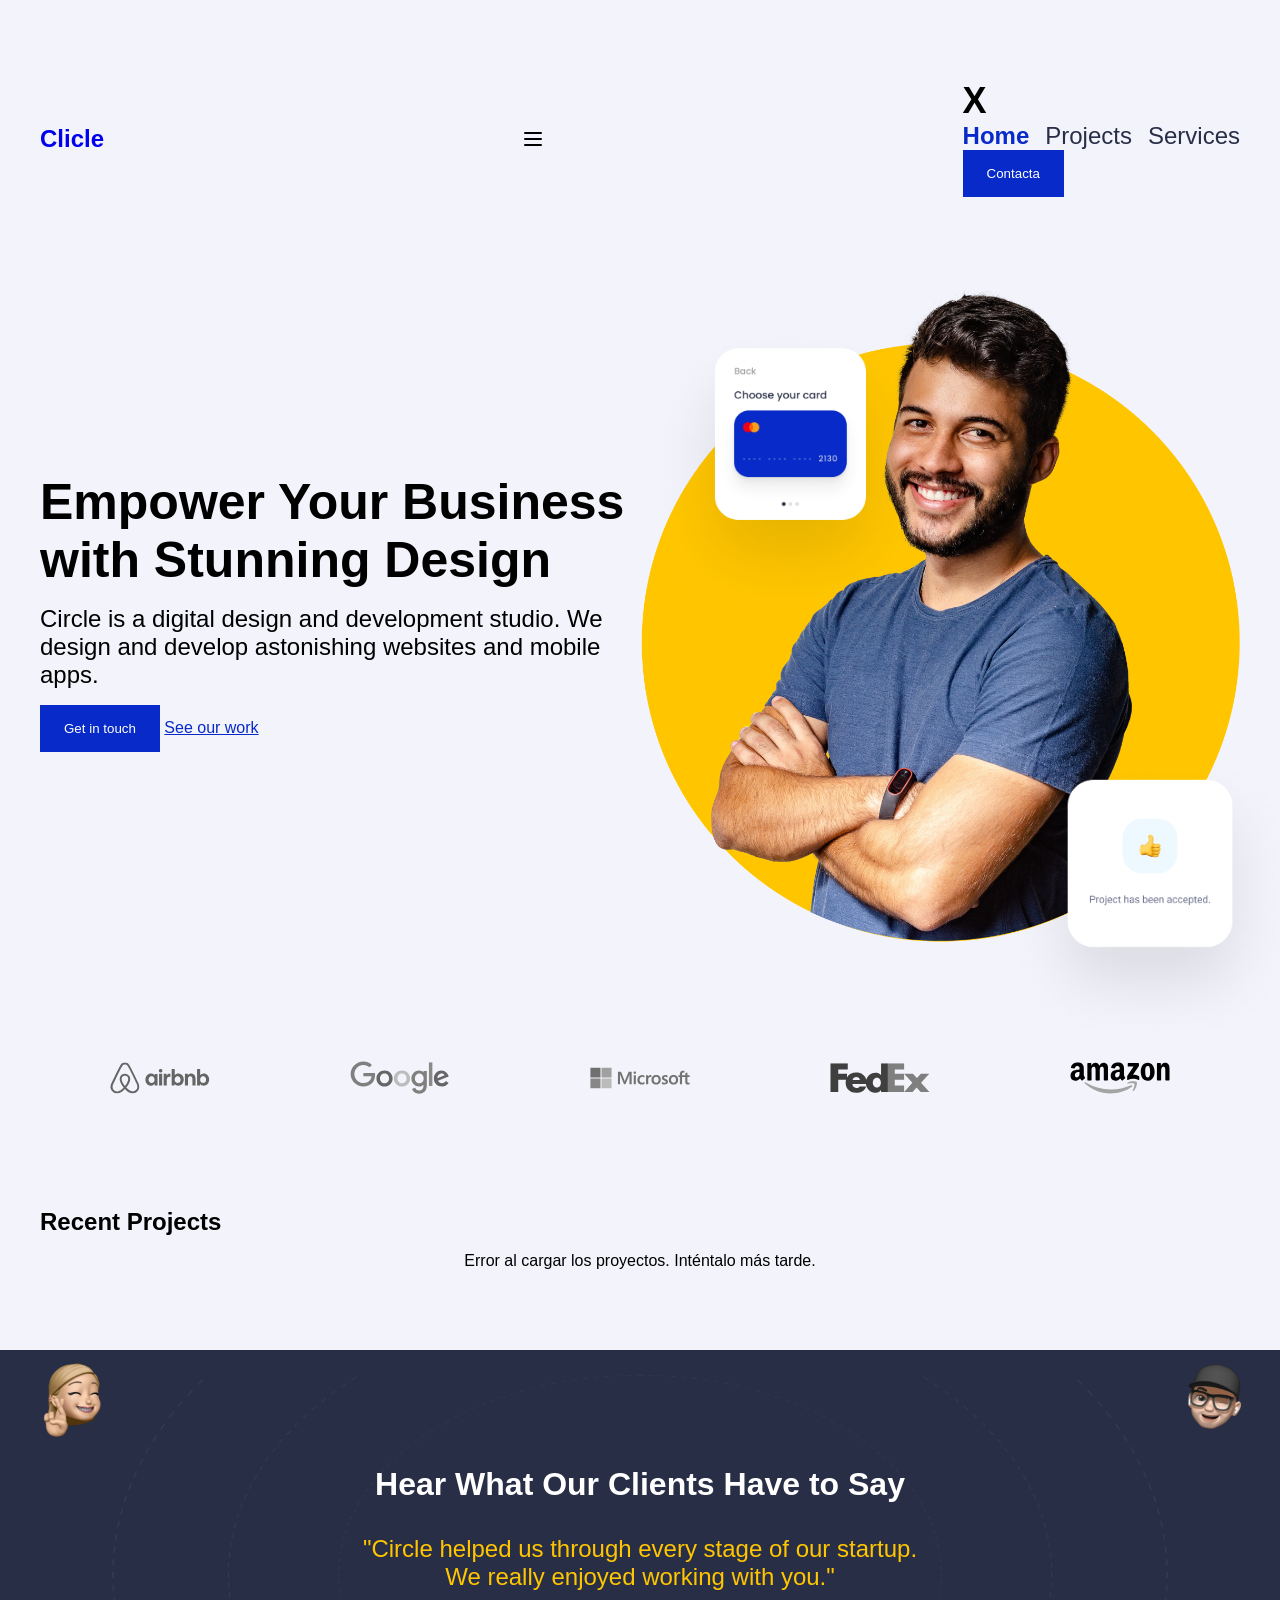
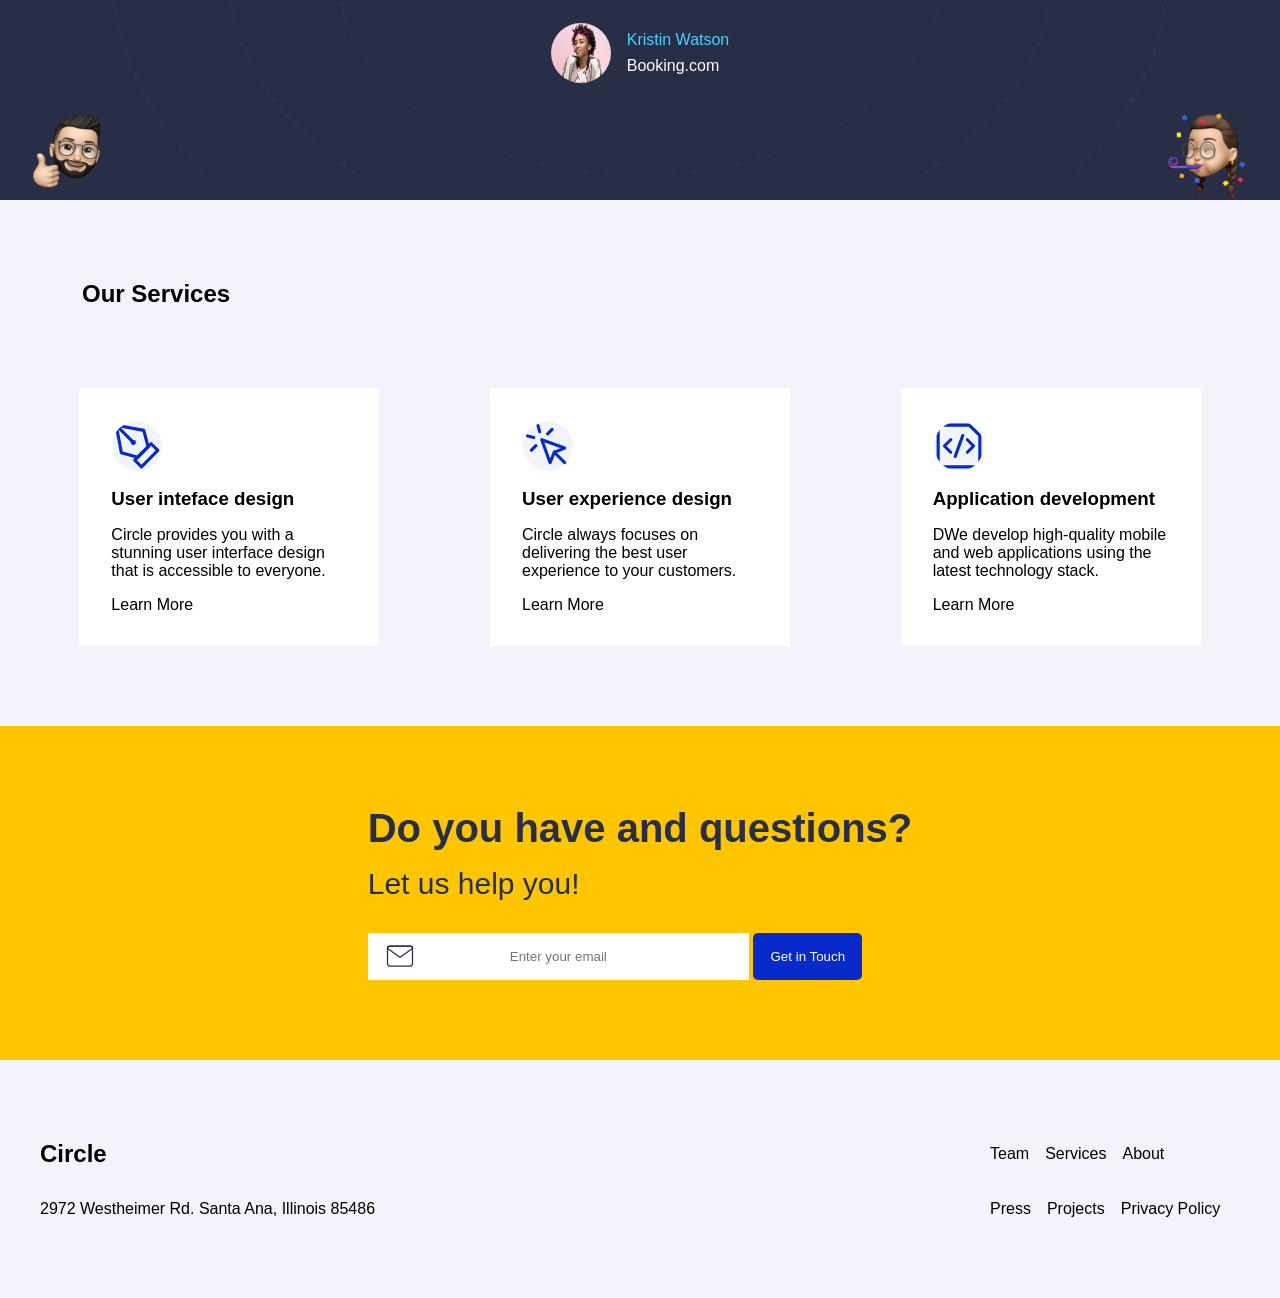
==== index.html @ a987c399 "dia 8/4 fdone" ====
<!DOCTYPE html>
<html lang="en">
<head>
    <meta charset="UTF-8">
    <meta name="viewport" content="width=device-width, initial-scale=1.0">
    <title>Clicle</title>
    <link rel="stylesheet" href="style.css">
</head>
<body>
    <header>
        <h4 class="logo"><a href="index.html">Clicle</a></h4>
        <svg id="menu-burger" xmlns="http://www.w3.org/2000/svg" width="24" height="24" viewBox="0 0 24 24" fill="none" stroke="currentColor" stroke-width="2" stroke-linecap="round" stroke-linejoin="round" class="icon icon-tabler icons-tabler-outline icon-tabler-menu-2"><path stroke="none" d="M0 0h24v24H0z" fill="none" /><path d="M4 6l16 0" /><path d="M4 12l16 0" /><path d="M4 18l16 0" /></svg>
        
        <nav>
            <h1 id="cerrar">X</h1>
            <ul>
                <li><a href="index.html">Home</a></li>
                <li><a href="#projects-container">Projects</a></li>
                <li><a href="#services-sectionLink">Services</a></li>
            </ul>
            <button><a href="contact.html">Contacta</a></button>
        </nav>
        
    </header>
    <main>
        <section class="hero">
            <div class="hero-content">
                <h2>Empower Your Business with Stunning Design</h2>
                <p>Circle is a digital design and development studio. We design and develop astonishing websites and mobile apps.</p>
                <div class="hero-buttons">
                    <button>Get in touch</button>
                    <span>See our work</span>
                </div>
            </div>
            <div class="hero-image">
                <img src="Assets/hero-section/hero-image.png" alt="Hero Image">
                <img src="Assets/hero-section/card-1.png" alt="Hero Image">
                <img src="Assets/hero-section/card-2.png" alt="Hero Image">
            </div>
        </section>
        <section>
            <div class="logos-section">
                <div class="logo-item">
                    <img src="Assets/logos/airbnb-logo.svg" alt="Logo 1">
                </div>
                <div class="logo-item">
                    <img src="Assets/logos//google-logo.svg" alt="Logo 2">
                </div>
                <div class="logo-item">
                    <img src="Assets/logos/microsoft-logo.svg" alt="Logo 3">
                </div>
                <div class="logo-item">
                    <img src="Assets/logos/fedex-logo.svg" alt="Logo 4">
                </div>
                <div class="logo-item">
                    <img src="Assets/logos/amazon-logo.svg" alt="Logo 4">
                </div>
            </div>
        </section>
        <section class="projects">
            <div class="container">
                <h2>Recent Projects</h2>
                <div id="projects-container">

                </div>
            </div>
        </section>
<section class="testimonials">
    <div class="grid-wrapper">
        <img src="Assets/testimonial-section/orbit.png" class="orbit-bg">

        <div class="container-emoji">
            <img src="Assets/testimonial-section/memoji-1.png" class="emoji-tl" alt="m1">
            <img src="Assets/testimonial-section/memoji-2.png" class="emoji-tr" alt="m2">
            
            <div id="testimonials-container">
                <h3>Hear What Our Clients Have to Say</h3>
                <p>"Circle helped us through every stage of our startup.
We really enjoyed working with you."</p>
                <div class="testimonial-card">
                    <img src="Assets/testimonial-section/profile.png" alt="">
                    <div>
                    <p>Kristin Watson</p>
                    <p>Booking.com</p>
                    </div>
                </div>
                </div>

            <img src="Assets/testimonial-section/memoji-3.png" class="emoji-bl" alt="m3">
            <img src="Assets/testimonial-section/memoji-4.png" class="emoji-br" alt="m4">
        </div>
    </div>
</section>
        <section class="services" id="services-sectionLink">
            <div class="container">
                <h2>Our Services</h2>
                <div id="services-container">
                    <div class="card">
                        <img src="Assets/services-section/icons/1.svg" alt="">
                        <h3>User inteface design</h3>
                        <p>Circle provides you with a stunning user interface design that is accessible to everyone.</p>
                        <span>Learn More</span>
                    </div>
                    <div class="card">
                        <img src="Assets/services-section/icons/2.svg" alt="">
                        <h3>User experience design</h3>
                        <p>Circle always focuses on delivering the best user experience to your customers.</p>
                        <span>Learn More</span>
                    </div>
                    <div class="card">
                        <img src="Assets/services-section/icons/3.svg" alt="">
                        <h3>Application development</h3>
                        <p>DWe develop high-quality mobile and web applications using the latest technology stack.</p>
                        <span>Learn More</span>
                    </div>
                </div>
            </div>
        </section>
        <section class="banner">
            <div>
                <div>
                    <h2>Do you have and questions?</h2>
                    <p>Let us help you!</p>
                    <div>
                        <input type="email" name="" id="" placeholder="Enter your email">
                        <button>Get in Touch</button>
                    </div>
                </div>
            </div>
        </section>
    </main>
    <footer>
        <div><h2>Circle</h2>
        <ul>
            <li>Team</li>
            <li>Services</li>
            <li>About</li>
        </ul></div>
        <div>
            <p>2972 Westheimer Rd. Santa Ana, 
                Illinois 85486 </p>
                <ul>
                    <li>Press</li>
                    <li>Projects</li>
                    <li>Privacy Policy</li>
                </ul>
        </div>
    </footer>
    
</body>
<script src="main.js"></script>
</html>
---- style.css ----
:root {
    /* Brand Colors - Para elementos principales */
    --color-brand-primary: #072AC8;   
    --color-brand-secondary: #43D2FF; 
    --color-brand-accent: #FFC600;    
    /* UI Colors - Para fondos y variantes */
    --color-ui-soft-blue: #A2D6F9;    
    --color-ui-pale-blue: #D1EDFF;    
    --color-bg-main: #F2F4FC;         
    --color-bg-light: #ECF7FF;        
    /* Text Colors - Tipografía */
    --color-text-main: #292E47;       
    --color-text-muted: #6B708D;      
    /* Semantic - Para estados */
    --color-status-warning: #FFC600;
/* Text Styles */
/* Heading H1 60 Bold */
/* Heading H2 50 Bold */
/* Heading H3 40 Bold */
/* Heading H4 24 Bold */
/* Body Intro Text 24 Medium */
/* Body Intro Text 20 Regular */
/* Headline Text 17 Regular */
/* Headline Text 17 Medium */
/* Caption 1 Text 15 Regular */
/* Caption 2 Text 13 Regular */
    /* Font Sizes */
    --fs-h1: 60px;
    --fs-h2: 50px;
    --fs-h3: 40px;
    --fs-h4: 24px;
    --fs-body-intro: 24px;
    --fs-body-reg: 20px;
    --fs-headline: 17px;
    --fs-caption-1: 15px;
    --fs-caption-2: 13px;
    /* Font Weights (Grosores) */
    --fw-bold: 700;
    --fw-medium: 500;
    --fw-regular: 400;
}
*{    
    font-family: "Roboto", sans-serif;
    margin: 0;
    padding: 0;
    box-sizing: border-box;
}
body{
    margin: 0 auto;
    background-color: #F3F4FB;
}
header{
    margin-top: 5rem;
    display: flex;
    justify-content: space-between;
    align-items: center;
    font-size: 24px;
}
.logo {
    /* font-size: var(--fs-h4); */
    font-weight: var(--fw-bold);
    color: var(--color-brand-primary);
}
header ul {
    list-style: none;
    display: flex;
    gap: 1rem;
    
}
header ul li a {
    text-decoration: none;
    color: var(--color-text-main);
    /* font-size: var(--fs-headline); */
    font-weight: var(--fw-medium);
}
header ul li:first-child a {
   color: var(--color-brand-primary);
   font-weight: var(--fw-bold); /* Suele quedar bien que el activo resalte más */
}
header li:hover {
    cursor: pointer;
    color: var(--color-brand-primary);
    text-decoration: underline;

}
header button {
    background-color: var(--color-brand-primary);
    /* font-size: var(--fs-headline); */
    color: white;
    border: none;
    padding: 1rem 1.5rem;
    cursor: pointer;
}
.hero {
    display: flex;
    justify-content: space-evenly;
    margin-top: 5rem;
}
/* .hero-image {
    position: relative;
}
.hero-image img:first-child{
    width: 30%;
}
.hero-image img:nth-child(2){
    position: absolute;
    z-index: 2;
    top: 0%;
    left: -15%;
    transform: translate(-50%, -50%);
    width: 50%;
}
.hero-image img:nth-child(3){
    position: absolute;
    z-index: 1;
    top: auto;
    left: auto;
    right: -15%;
    bottom: -15%;
    width: 50%;
} */
 /* Contenedor principal de las imágenes */
.hero-image {
    position: relative;
    width: 100%; /* O el ancho que desees */
    max-width: 600px;
}

/* La imagen del chico (la base) */
.hero-image img:first-child {
    display: block;
    width: 100%;
    height: auto;
    position: relative; /* Para que esté en la base */
    z-index: 1;
}

/* Card 1: Arriba a la izquierda */
.hero-image img:nth-child(2) {
    position: absolute;
    top: 5%;
    left: 0;
    width: 50%; 
    z-index: 2;
}

/* Card 2: Abajo a la derecha */
.hero-image img:nth-child(3) {
    position: absolute;
    bottom: -15%;
    right: -10%;
    width: 50%; 
    z-index: 2;
}
.hero-content {
    display: flex;
    flex-direction: column;
    align-items: flex-start;
    justify-content: center;
    gap: 1rem;
}
.hero-content h2 {
    font-size: 50px;
    font-weight: var(--fw-bold);
}
.hero-content p {
    font-size: var(--fs-body-intro);
    font-weight: var(--fw-regular);
}
.hero-content button {
    background-color: var(--color-brand-primary);
    color: white;
    border: none;
    padding: 1rem 1.5rem;
    cursor: pointer;
}
.hero-content span {
    color: var(--color-brand-primary);
    cursor: pointer;
    text-decoration: underline;
}

.logos-section {
    display: flex;
    justify-content: space-around;
    align-items: center;
    margin-top: 5rem;
    margin-bottom: 5rem;
}
.logo-item {
    width: 100px;
    height: 100px;
}
.logo-item img {
    width: 100%;
    height: 100%;
    filter: grayscale(100%);
}
.logo-item:hover img{
    transform: scale(1.1);
    transition: transform 0.3s;
    cursor: pointer;
    filter: grayscale(0%);
}
.grid-wrapper {
    position: relative;
    display: flex;
    justify-content: center;
    align-items: center;
    width: 100%;
}
.testimonials {
   background-color: var(--color-text-main);
    max-width: 1400px;
    display: flex;
    justify-content: center;
    align-items: center;
    
}

.orbit-bg {
    position: absolute;
    width: 100%;
    z-index: 1;
    pointer-events: none;
    height: 400px;
}

.container-emoji {
    display: grid;
    z-index: 2;
    grid-template-areas: 
        "top-left     center       top-right"
        "    .        center        .    "
        "bottom-left  center     bottom-right";
    grid-template-columns: 10px 1fr 10px;
    grid-template-rows: 100px 1fr 100px;
    gap: 20px;
    align-items: center;
    justify-items: center;
    width: 90%;
    height: 450px;
}

.emoji-tl { grid-area: top-left; }
.emoji-tr { grid-area: top-right; }
.emoji-bl { grid-area: bottom-left; }
.emoji-br { grid-area: bottom-right; }

#testimonials-container { 
    grid-area: center; 
    text-align: center;
    display: flex;
    flex-direction: column;
    gap: 2rem;
}
#testimonials-container h3 { 
    color: #fff;
    font-size: 32px;
}
#testimonials-container > p { 
    color: var(--color-brand-accent);
    font-size: 24px;
    width: 60%;
    margin: 0 auto;
}

.testimonial-card {
    display: flex;
    align-items: center;
    justify-content: center;
    gap: 1rem;
}
.testimonial-card div {
    display: flex;
    flex-direction: column;
    align-items: flex-start;
    justify-content: center;
    gap: 0.5rem;
}
.testimonial-card p {
    margin: 0;
    font-size: 16px;
    color: #fff;
}
.testimonial-card p:first-of-type {
    color: var(--color-brand-secondary);
}
.testimonial-card img {
    width: 60px;
    height: 60px;
    border-radius: 50%;
}
.emoji-tl, .emoji-tr, .emoji-bl, .emoji-br {
    width: 100px;
    height: 100px;
}
#services-container {
    display: flex;
    justify-content: space-around;
    align-items: center;
    margin-top: 5rem;
    margin-bottom: 5rem;
    gap: 2rem;
}
.card {
    padding: 2rem;
    width: 25%;
    display: flex;
    flex-direction: column;
    justify-content: center;
    gap: 1rem;
    background-color: #ffffff;
}
.card img{
    width: 50px;
    height: 50px;
    background-color: var(--color-bg-main);
    border-radius: 50%;
    margin: 1px;
}

.card:hover {
    transform: scale(1.05);
    transition: transform 0.3s;
    box-shadow: 10px 5px 10px rgba(0, 0, 0, 0.1);
}
.services h2 {
    margin-top: 5rem;
    margin-left: 3.5%;
}
.banner {
    background-color: var(--color-brand-accent);
    color: var(--color-text-main);
    padding: 5rem;
    display: flex;
    justify-content: center;
    align-items: center;
    margin-bottom: 3rem;
    max-width: 1400px;
}

footer div:first-child {
    display: flex;
    align-items: center;
    justify-content: space-between;
    gap: 1rem;
    margin-bottom: 2rem;
}
footer div:nth-child(2) {
    display: flex;
    align-items: center;
    justify-content: space-between;
    gap: 1rem;
}
footer div:nth-child(2) ul{
    display: flex;
    list-style: none;
    gap: 1rem;
    width: 250px;
    align-items: center;
}
footer div:first-child ul{
    display: flex;
    width: 250px;
    list-style: none;
    gap: 1rem;
    align-items: center;
}

#projects-container {
    display: flex;
    justify-content: space-around;
    align-items: center;
    gap: 2rem;
    margin-top: 1rem;
}

.project-card {
    display: flex;
    flex-direction: column;
    justify-content: center;
    gap: 1rem;
    background-color: #ffffff;
    width: 30%;
    height: 400px;
}

.projects{
    margin-top: 5rem;
    margin-bottom: 5rem;
}
.project-card img {
    width: 100%;
    height: 70%;
}

.project-info {
    display: flex;
    flex-direction: column;
    gap: 1rem;
    padding: 1rem;
}

.project-info a {
    color: var(--color-brand-accent);
    text-decoration: none;
    font-weight: bold;
}
.project-main-image {
    width: 100%;
    height: 500px;
    object-fit: cover;
}
.project-header div{
    display: flex;
    justify-content: space-between;
}

#contact form {
    display: flex;
    justify-content: center;
    flex-direction: column;
    gap: 1rem;
    width: 70%;
    margin: 0 auto;
}
#contact form label {
    display: flex;
    flex-direction: column;
    gap: 0.5rem;
}
#contact form input{
    padding: 1.5rem;
    border: 1px solid var(--color-border);
    border-radius: 5px;
    width: 100%;
}
#contact form button {
    padding: 1.5rem;
    border: 1px solid var(--color-border);
    border-radius: 5px;
    background-color: var(--color-brand-primary);
    color: #ffffff;
    cursor: pointer;
    width: 99%;
    margin: 0 auto;
}
#contact form div{
    display: flex;
    width: 100%;
    gap: 1rem;
}
#contact form div input{
    width: 100%;
}
#contact form div label {
    flex: 1; /* Esto obliga a que Email y Phone crezcan por igual */
}
button a{
    text-decoration: none;
    color: #ffffff;
}
a{
    text-decoration: none;
}
.banner h2{
font-size: 40px;
margin-bottom: 1rem;
}
.banner p{
    font-size: 30px;
    margin-bottom: 2rem;
}
.banner input{
    background-image: url(/Assets/newsletter/icon/mail.svg);
    background-repeat: no-repeat;
    background-position: 5%;
    border: 1px solid var(--White);
    text-align: center;
    padding: 1rem;
width: 70%;
}
.banner button{
    background-color: var(--color-brand-primary);
    color: #ffffff;
    cursor: pointer;
    padding: 1rem;
    border: none;
    border-radius: 5px;
    width: 20%;
    margin: 0 auto;
}
section, header, footer{
    max-width: 1200px;
    margin: 0 auto;
    margin-top: 5rem;
    margin-bottom: 5rem;
}
@media (max-width: 768px) {
    #projects-container {
        flex-direction: column;
    }
    .project-card {
        width: 70%;
    }
    .projects h2 {
        text-align: center;
    }
    #services-container {
        flex-direction: column;
    }
    #services-container .card {
        width: 70%;
    }
    .container h2 {
        text-align: center;
    }

    #menu-burger, #cerrar {
        display: block;
        font-size: 1.25rem;
        background-color: transparent;
        cursor: pointer;

    }
    header nav{
        display: flex;
        opacity: 0;
        visibility: hidden;
        background-color: var(--color-brand-secondary);
        position: absolute;
        top: 0;
        right: 0;
        bottom: 0;
        flex-direction: column;
        padding: 2rem;
        gap: 1rem;
        box-shadow: 0 0 0 100vmax rgba(0, 0, 0, 0.5);
        z-index: 10000;
    }
    .visible {
        opacity: 1;
        visibility: visible;
    }
    header nav ul{
        display: flex;
        flex-direction: column;
        gap: 1rem;
    }
}
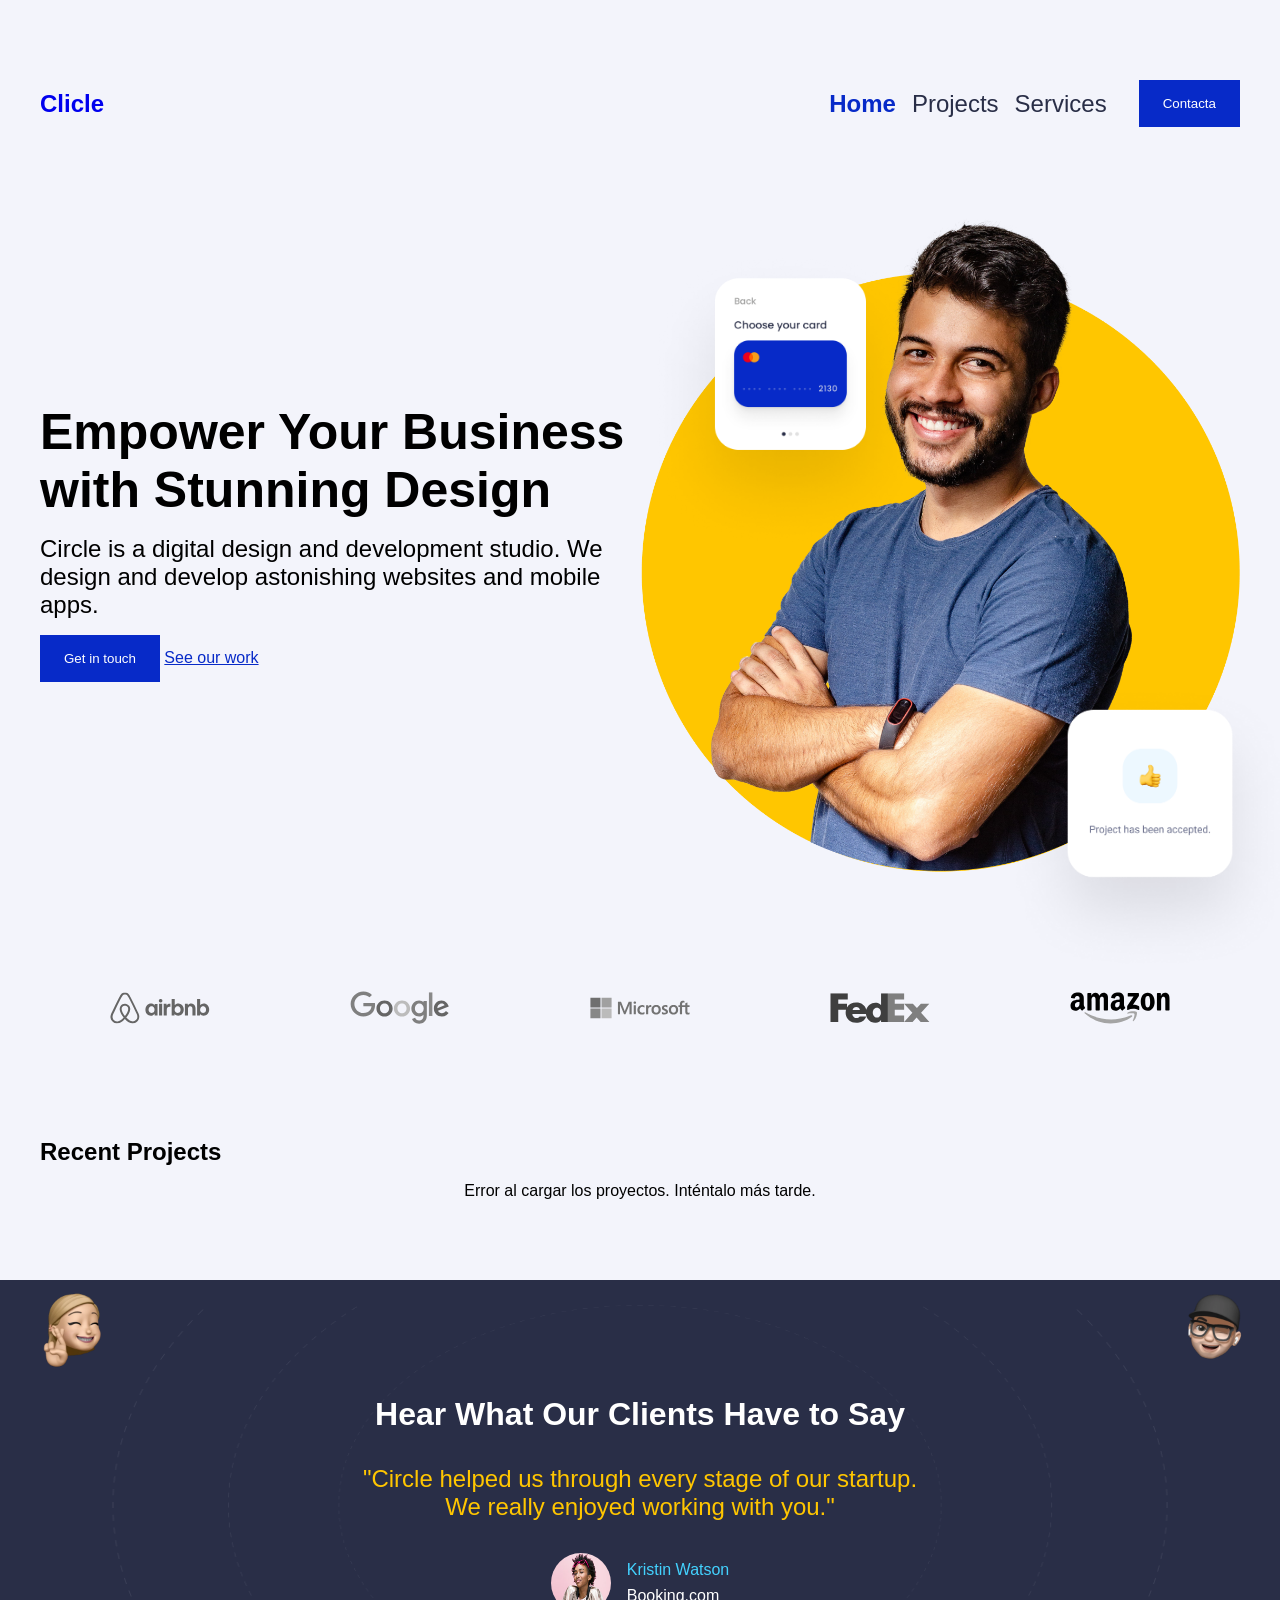
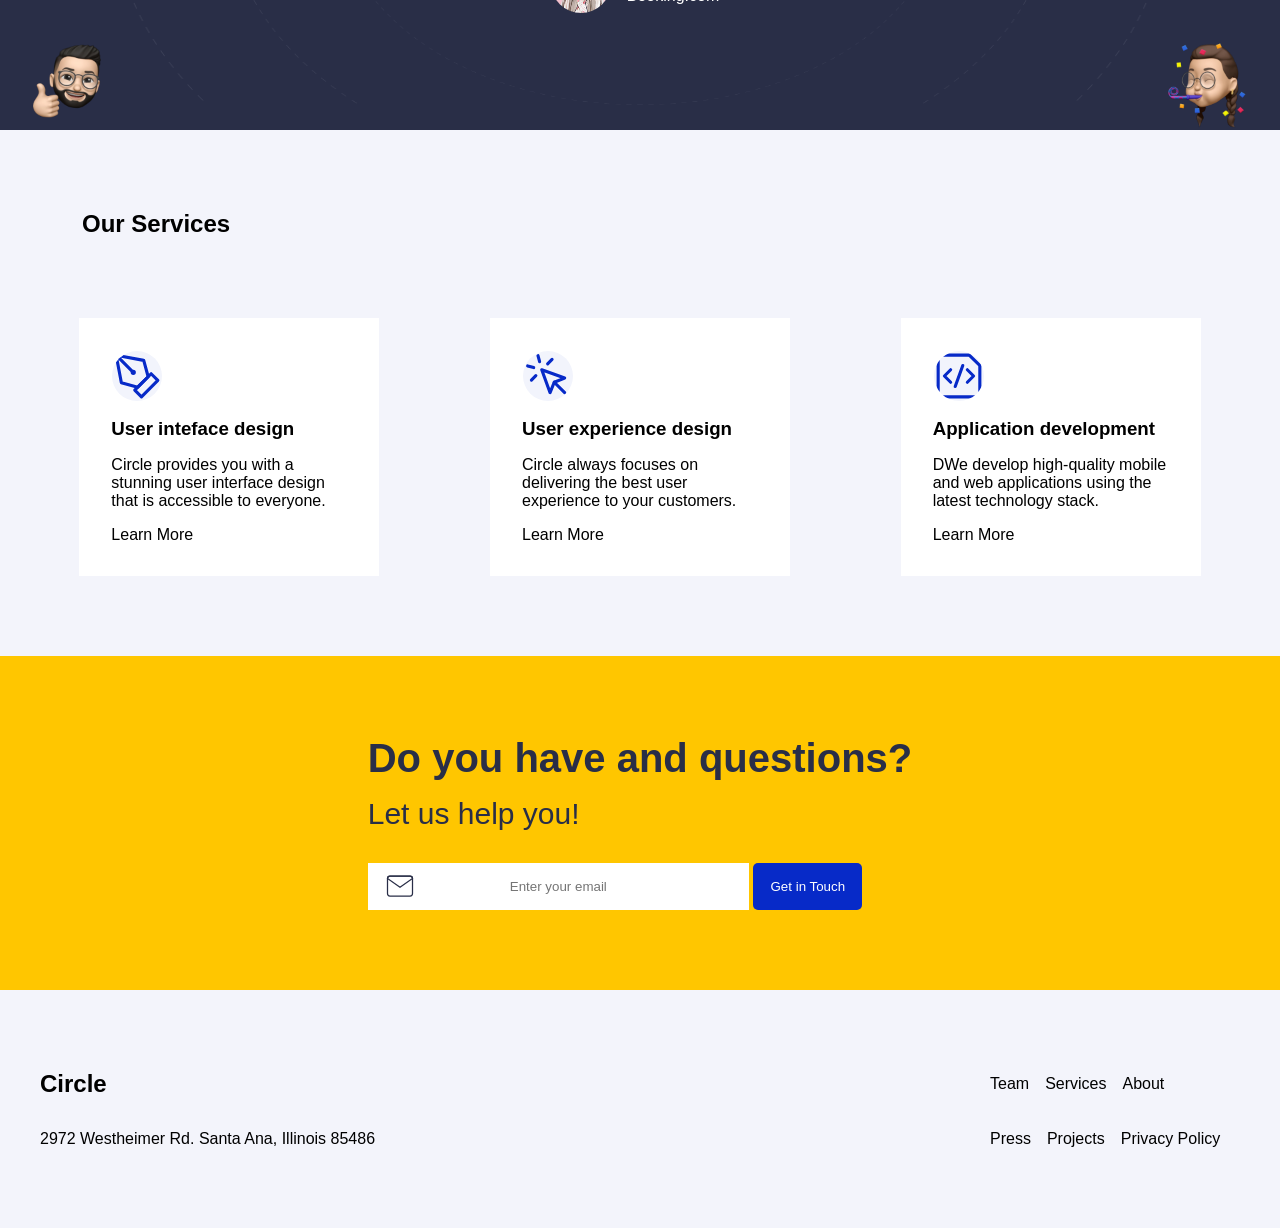
==== commit d65941c8: "Restructutracion + ajustes CSS" ====
--- a/index.html
+++ b/index.html
@@ -18,7 +18,7 @@
                 <li><a href="#projects-container">Projects</a></li>
                 <li><a href="#services-sectionLink">Services</a></li>
             </ul>
-            <button><a href="contact.html">Contacta</a></button>
+            <button><a href="../pages/contact.html">Contacta</a></button>
         </nav>
         
     </header>
@@ -148,5 +148,5 @@
     </footer>
     
 </body>
-<script src="main.js"></script>
+<script src="../js/main.js"></script>
 </html>
--- a/style.css
+++ b/style.css
@@ -497,6 +497,15 @@
     margin-top: 5rem;
     margin-bottom: 5rem;
 }
+nav{
+    display: flex;
+    align-items: center;
+    gap: 2rem;
+}
+
+    #menu-burger, #cerrar {
+        display: none;
+    }
 @media (max-width: 768px) {
     #projects-container {
         flex-direction: column;
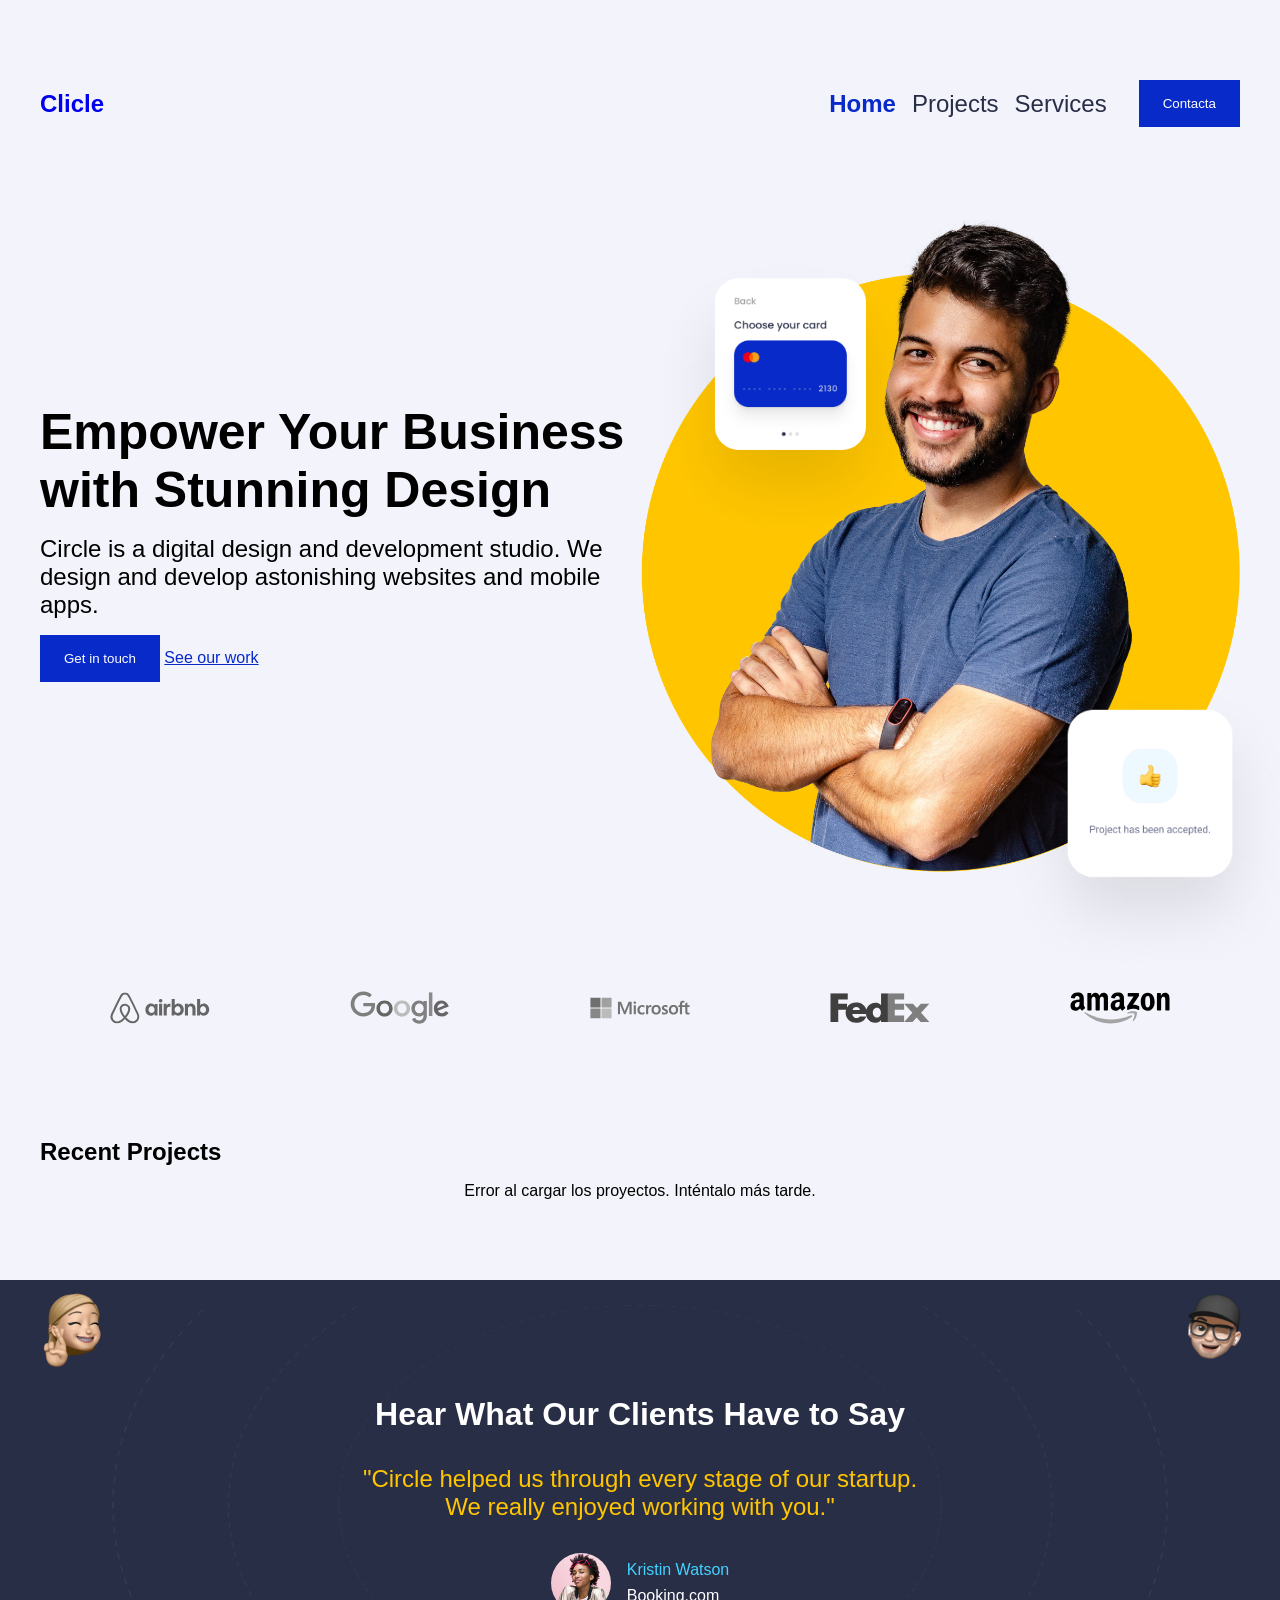
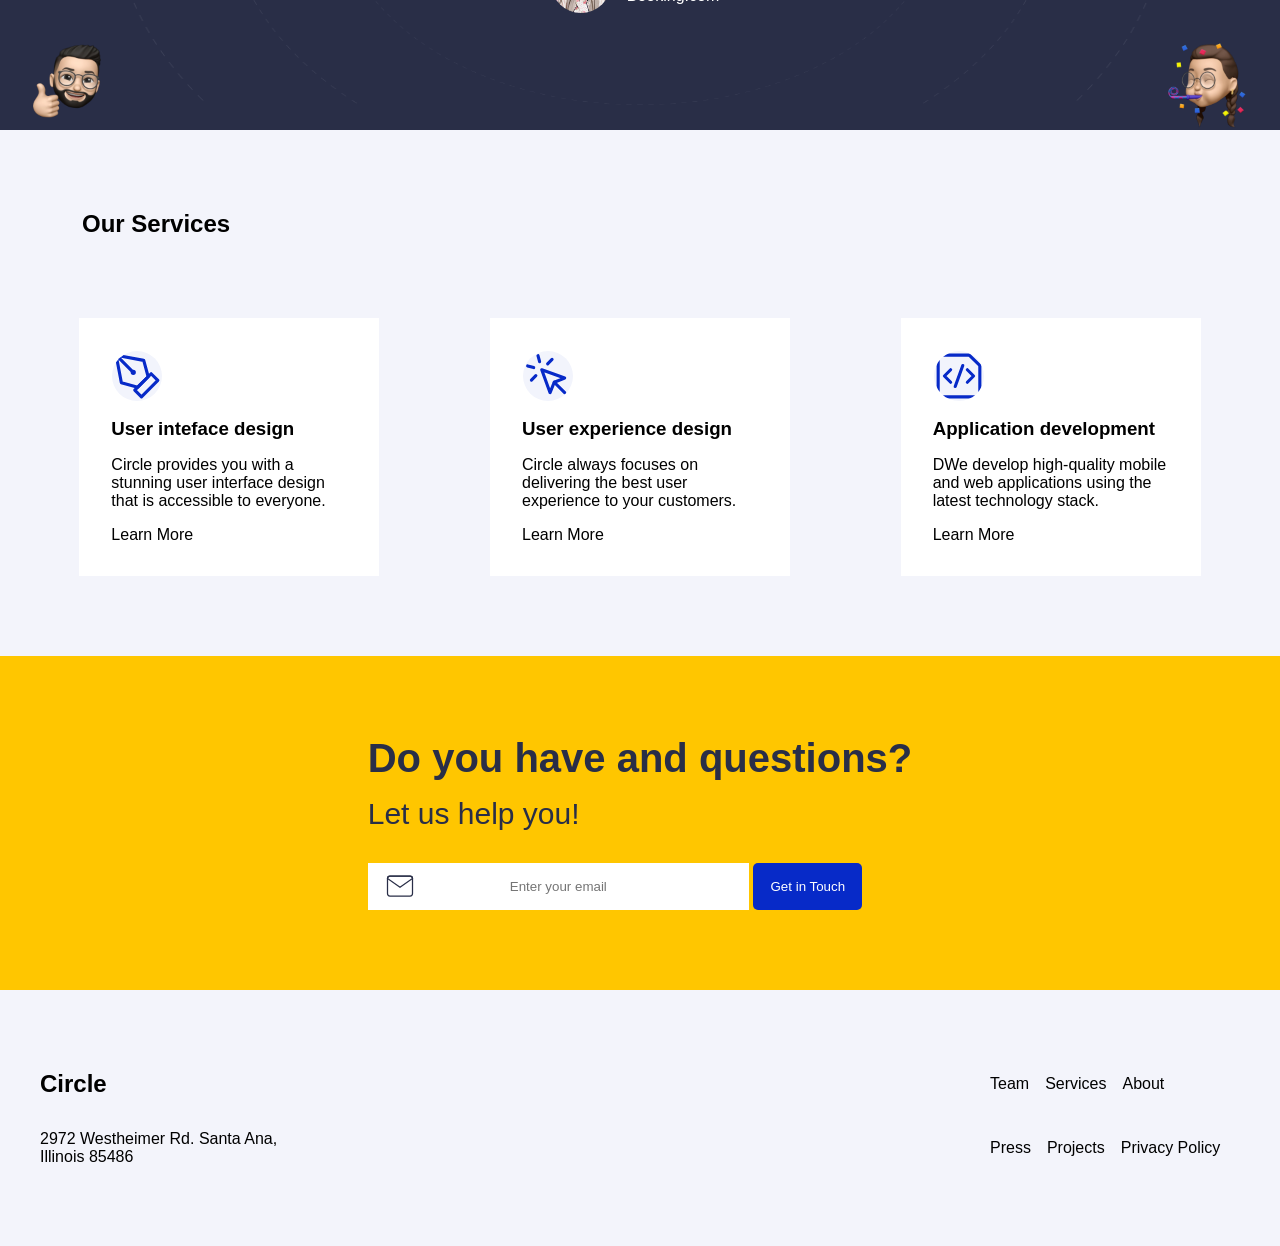
==== commit 8f303877: "Br solucion a texto" ====
--- a/index.html
+++ b/index.html
@@ -76,7 +76,7 @@
             <div id="testimonials-container">
                 <h3>Hear What Our Clients Have to Say</h3>
                 <p>"Circle helped us through every stage of our startup.
-We really enjoyed working with you."</p>
+                    <br>We really enjoyed working with you."</p>
                 <div class="testimonial-card">
                     <img src="Assets/testimonial-section/profile.png" alt="">
                     <div>
@@ -138,7 +138,7 @@
         </ul></div>
         <div>
             <p>2972 Westheimer Rd. Santa Ana, 
-                Illinois 85486 </p>
+                <br>Illinois 85486 </p>
                 <ul>
                     <li>Press</li>
                     <li>Projects</li>
--- a/style.css
+++ b/style.css
@@ -202,6 +202,8 @@
     cursor: pointer;
     filter: grayscale(0%);
 }
+
+/* Testimonials section  Me quise complicar con una solucion con Grip Area ya se que la proxima no lo voy hacer asi XD*/
 .grid-wrapper {
     position: relative;
     display: flex;
@@ -261,7 +263,7 @@
 #testimonials-container > p { 
     color: var(--color-brand-accent);
     font-size: 24px;
-    width: 60%;
+    /* width: 60%; Esto es asurdo cuando hay una solucion mas sencilla con Br en HTML */
     margin: 0 auto;
 }
 
@@ -290,6 +292,7 @@
     width: 60px;
     height: 60px;
     border-radius: 50%;
+    object-fit:cover;
 }
 .emoji-tl, .emoji-tr, .emoji-bl, .emoji-br {
     width: 100px;
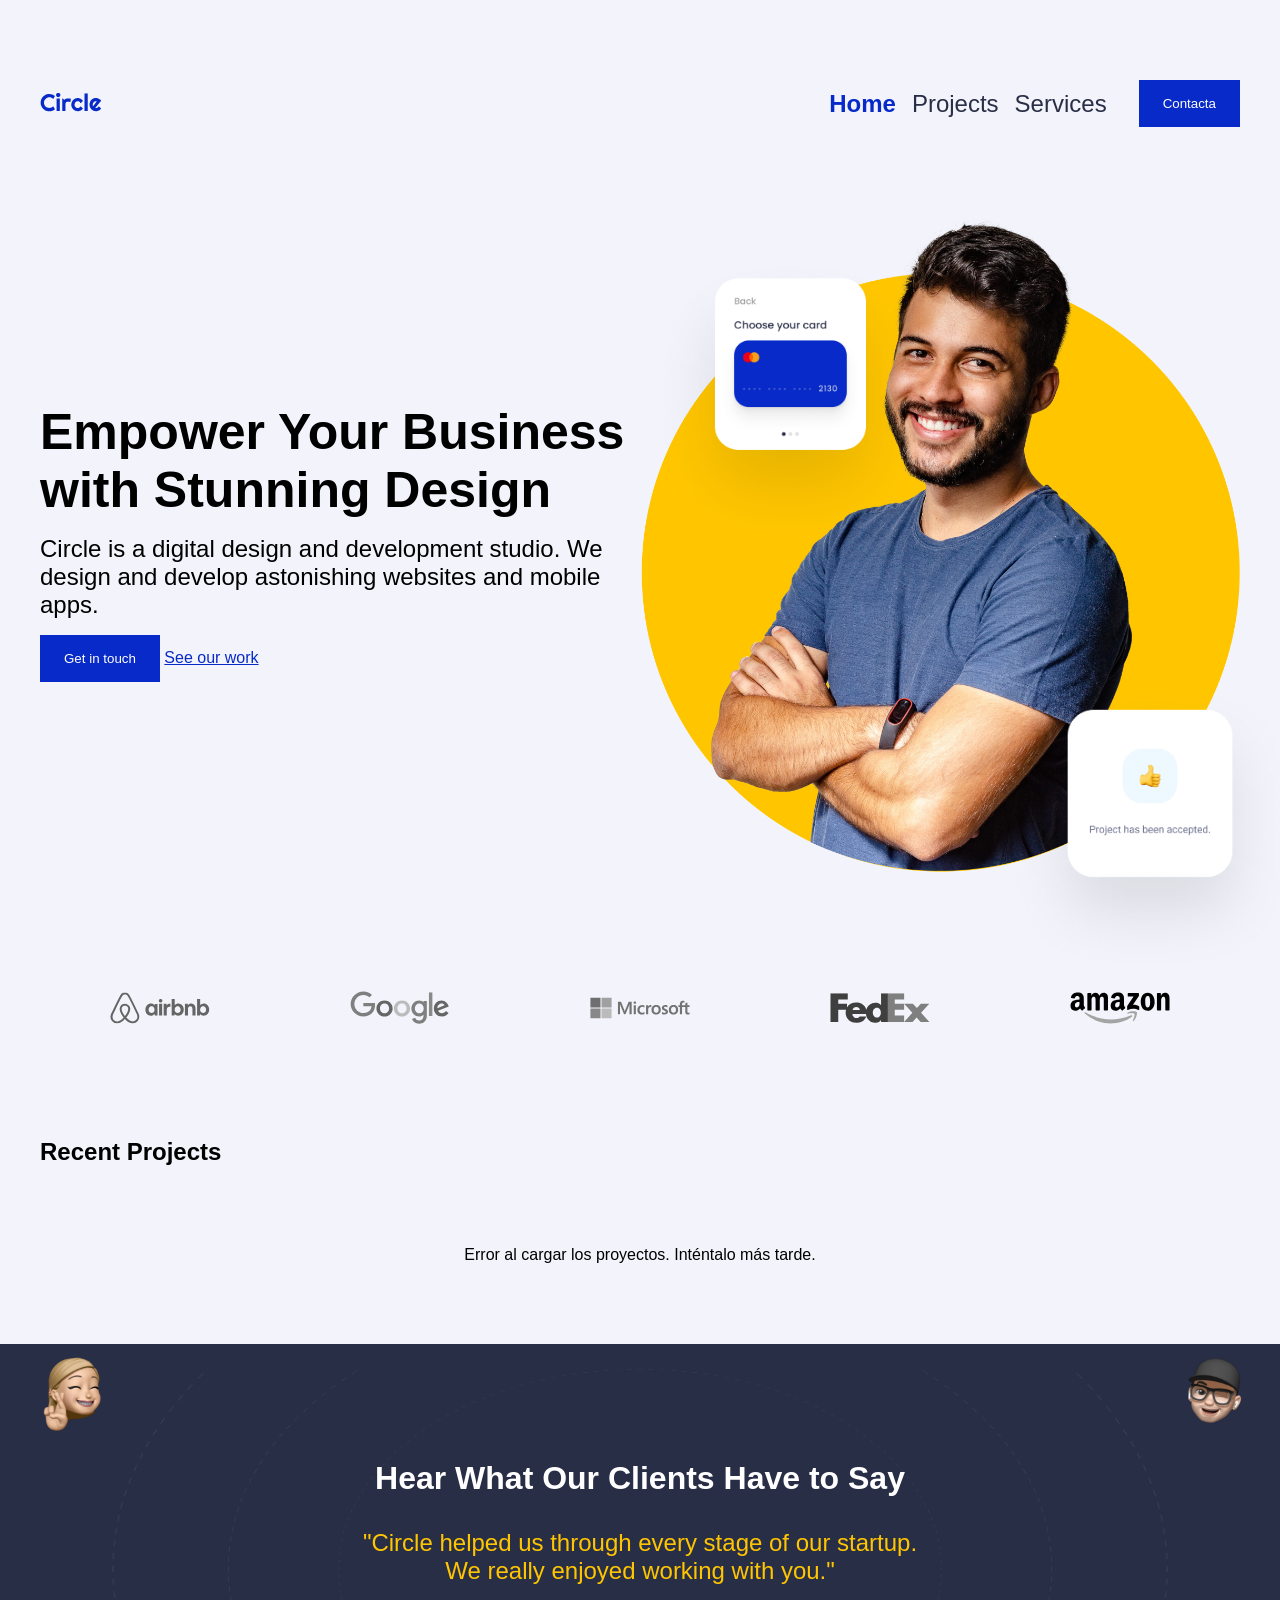
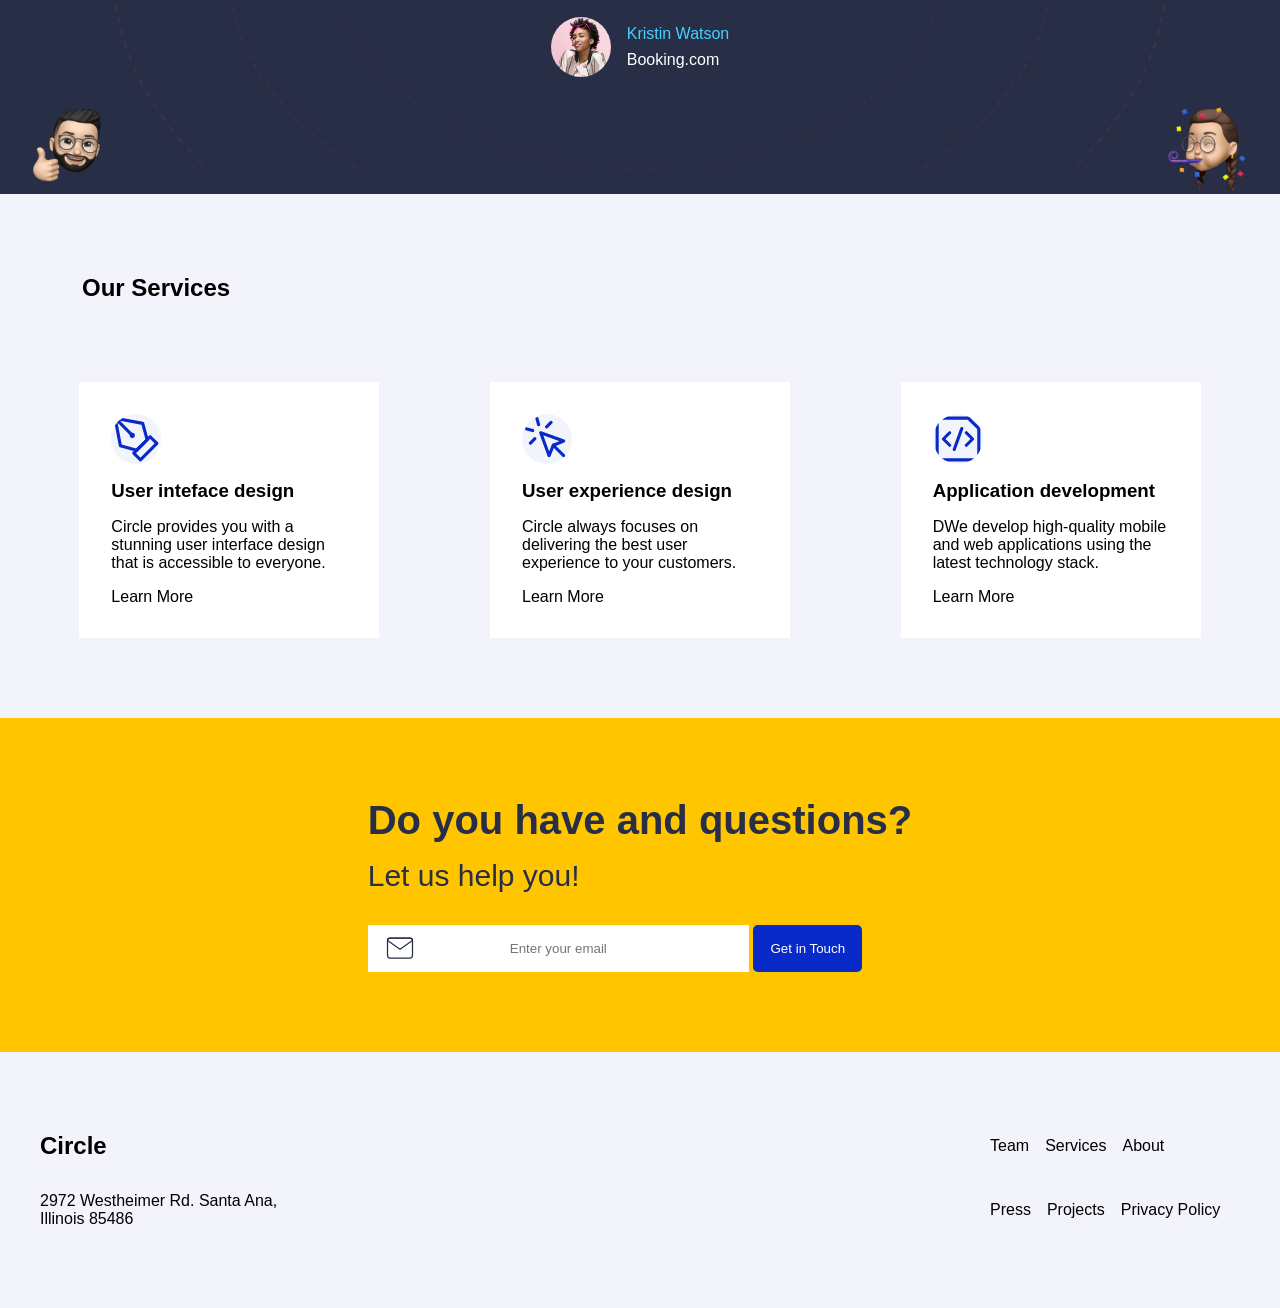
==== commit d011cb97: "favicon + animaction" ====
--- a/index.html
+++ b/index.html
@@ -5,17 +5,18 @@
     <meta name="viewport" content="width=device-width, initial-scale=1.0">
     <title>Clicle</title>
     <link rel="stylesheet" href="style.css">
+    <link rel="icon" href="/Assets/logos/favicon.ico" type="image/x-icon">
 </head>
 <body>
     <header>
-        <h4 class="logo"><a href="index.html">Clicle</a></h4>
+        <a href="index.html"><img src="/Assets/logos/circle.svg" alt=""></a>
         <svg id="menu-burger" xmlns="http://www.w3.org/2000/svg" width="24" height="24" viewBox="0 0 24 24" fill="none" stroke="currentColor" stroke-width="2" stroke-linecap="round" stroke-linejoin="round" class="icon icon-tabler icons-tabler-outline icon-tabler-menu-2"><path stroke="none" d="M0 0h24v24H0z" fill="none" /><path d="M4 6l16 0" /><path d="M4 12l16 0" /><path d="M4 18l16 0" /></svg>
         
         <nav>
             <h1 id="cerrar">X</h1>
             <ul>
                 <li><a href="index.html">Home</a></li>
-                <li><a href="#projects-container">Projects</a></li>
+                <li><a href="#proyectos">Projects</a></li>
                 <li><a href="#services-sectionLink">Services</a></li>
             </ul>
             <button><a href="../pages/contact.html">Contacta</a></button>
@@ -57,7 +58,7 @@
                 </div>
             </div>
         </section>
-        <section class="projects">
+        <section class="projects" id="proyectos">
             <div class="container">
                 <h2>Recent Projects</h2>
                 <div id="projects-container">
@@ -149,4 +150,5 @@
     
 </body>
 <script src="../js/main.js"></script>
+<script src="../js/burger.js" defer></script>
 </html>
--- a/style.css
+++ b/style.css
@@ -320,10 +320,9 @@
     height: 50px;
     background-color: var(--color-bg-main);
     border-radius: 50%;
-    margin: 1px;
-}
-
-.card:hover {
+}
+
+.card:hover, .project-card:hover{
     transform: scale(1.05);
     transition: transform 0.3s;
     box-shadow: 10px 5px 10px rgba(0, 0, 0, 0.1);
@@ -390,6 +389,10 @@
 }
 
 .projects{
+    margin-top: 5rem;
+    margin-bottom: 5rem;
+}
+.projects h2 {
     margin-top: 5rem;
     margin-bottom: 5rem;
 }
@@ -494,7 +497,7 @@
     width: 20%;
     margin: 0 auto;
 }
-section, header, footer{
+section, header, footer, #contact{
     max-width: 1200px;
     margin: 0 auto;
     margin-top: 5rem;
@@ -512,6 +515,9 @@
 @media (max-width: 768px) {
     #projects-container {
         flex-direction: column;
+    }
+    .logos-section {
+        flex-wrap: wrap;
     }
     .project-card {
         width: 70%;
@@ -534,30 +540,62 @@
         font-size: 1.25rem;
         background-color: transparent;
         cursor: pointer;
-
+        text-align: end;
+
+    }
+    header{
+        position: relative;
     }
     header nav{
-        display: flex;
+        display: block;
         opacity: 0;
         visibility: hidden;
-        background-color: var(--color-brand-secondary);
-        position: absolute;
+        background-color: rgba(0, 0, 0, 0.798);
+        position: absolute; 
+        right: 0;
         top: 0;
-        right: 0;
-        bottom: 0;
-        flex-direction: column;
-        padding: 2rem;
-        gap: 1rem;
-        box-shadow: 0 0 0 100vmax rgba(0, 0, 0, 0.5);
+        text-align: center;
+        border-left: 1px solid rgba(255, 255, 255, 0.15);
+        box-shadow: 0px 0 24px 100vmax rgba(0, 0, 0, 0.6), /* sombra */
+                   inset 1px 0 0 rgba(255,255,255,0.05); /* brillo sutil interior */
         z-index: 10000;
-    }
+        transition: all 0.35s ease;
+
+        transform: translateX(100%);
+    }
+
     .visible {
         opacity: 1;
         visibility: visible;
+        transform: translateX(0);
     }
     header nav ul{
         display: flex;
         flex-direction: column;
         gap: 1rem;
-    }
-}+        padding: 1rem;
+    }
+}
+.error-message {
+    color: red;
+    font-size: 0.875rem;
+    margin-top: 0.25rem;
+    display: none;
+    text-align: center;
+    font-family: lato;
+    animation: glitch 1.5s infinite;
+}
+
+@keyframes glitch {
+    0% {
+        text-shadow: #b4cf06 0px 0px, #0649cf 0px 0px;
+    }
+
+    50% {
+        text-shadow: rgb(233, 25, 18) -0.5px 0px, rgb(16, 68, 212) 0.5px 0px;
+    }
+    
+    100% {
+        text-shadow: #b4cf06 0px 0px, #0649cf 0px 0px;
+    }
+}
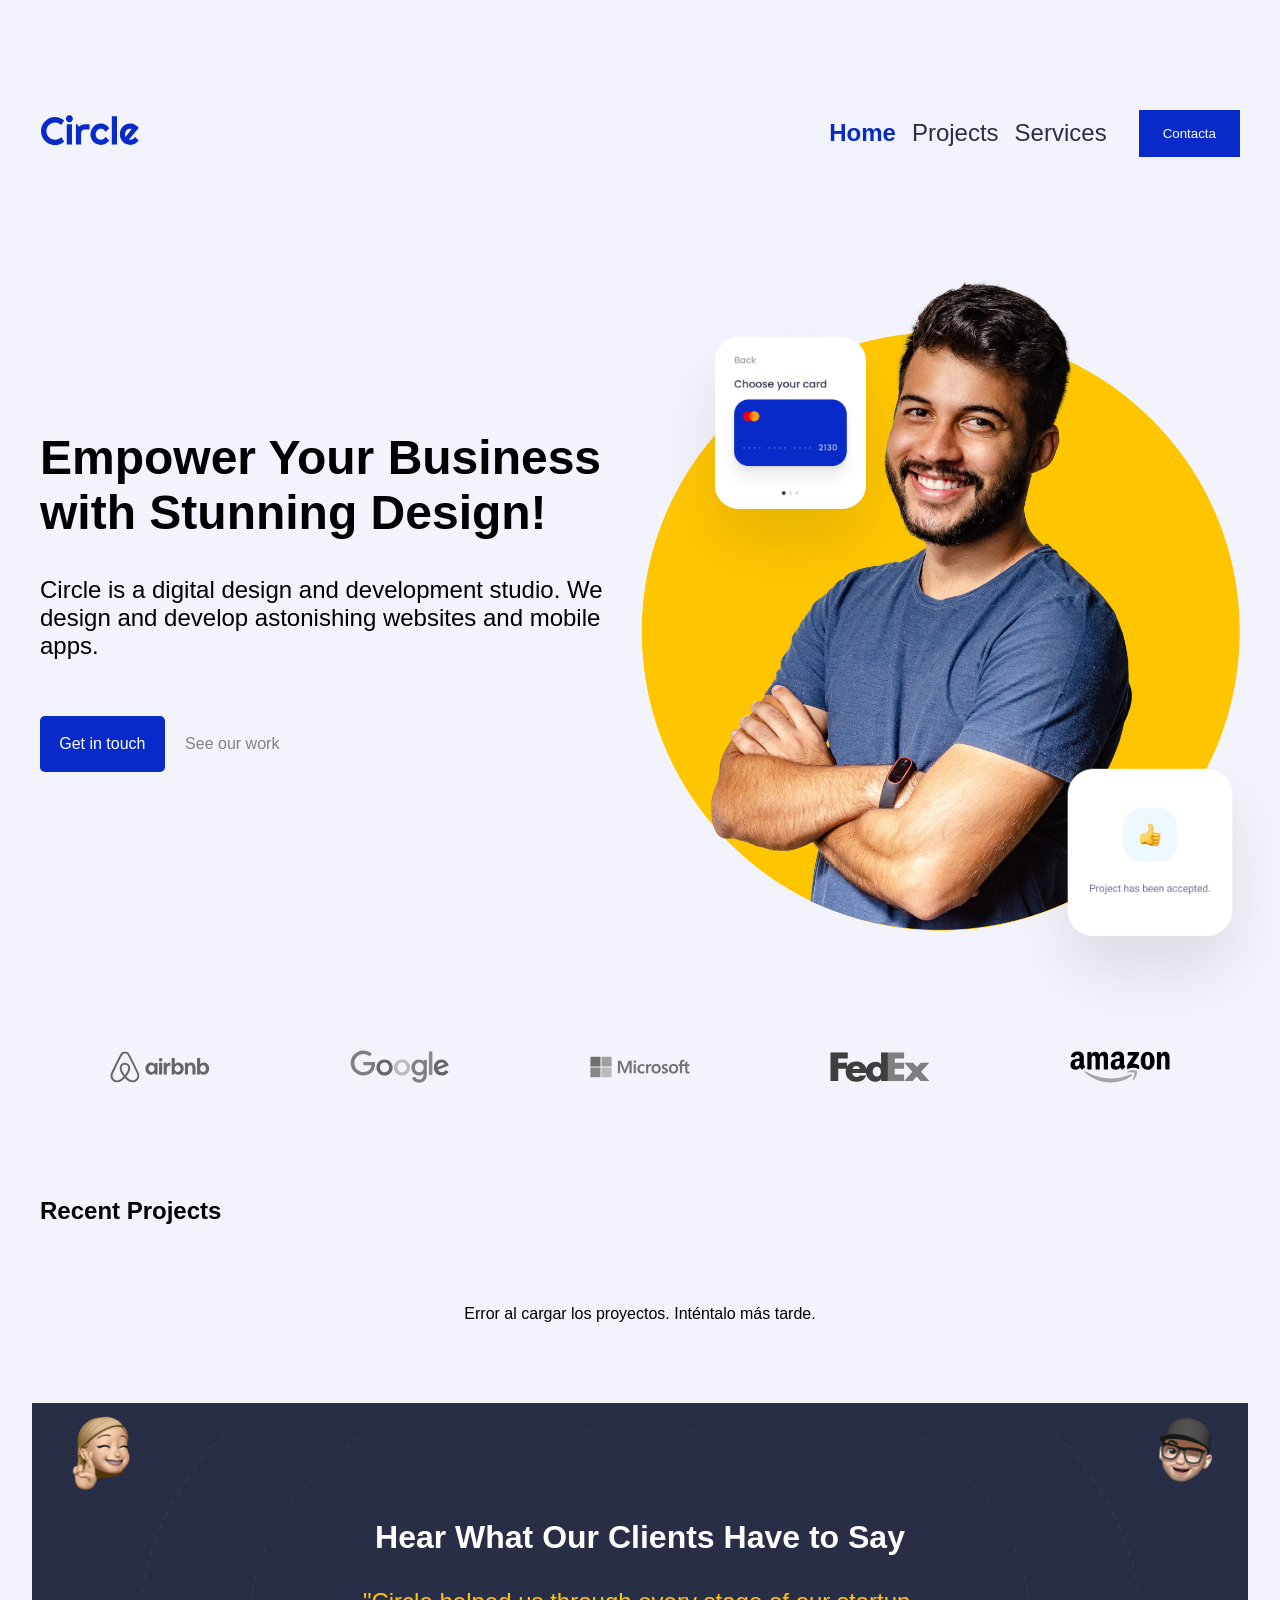
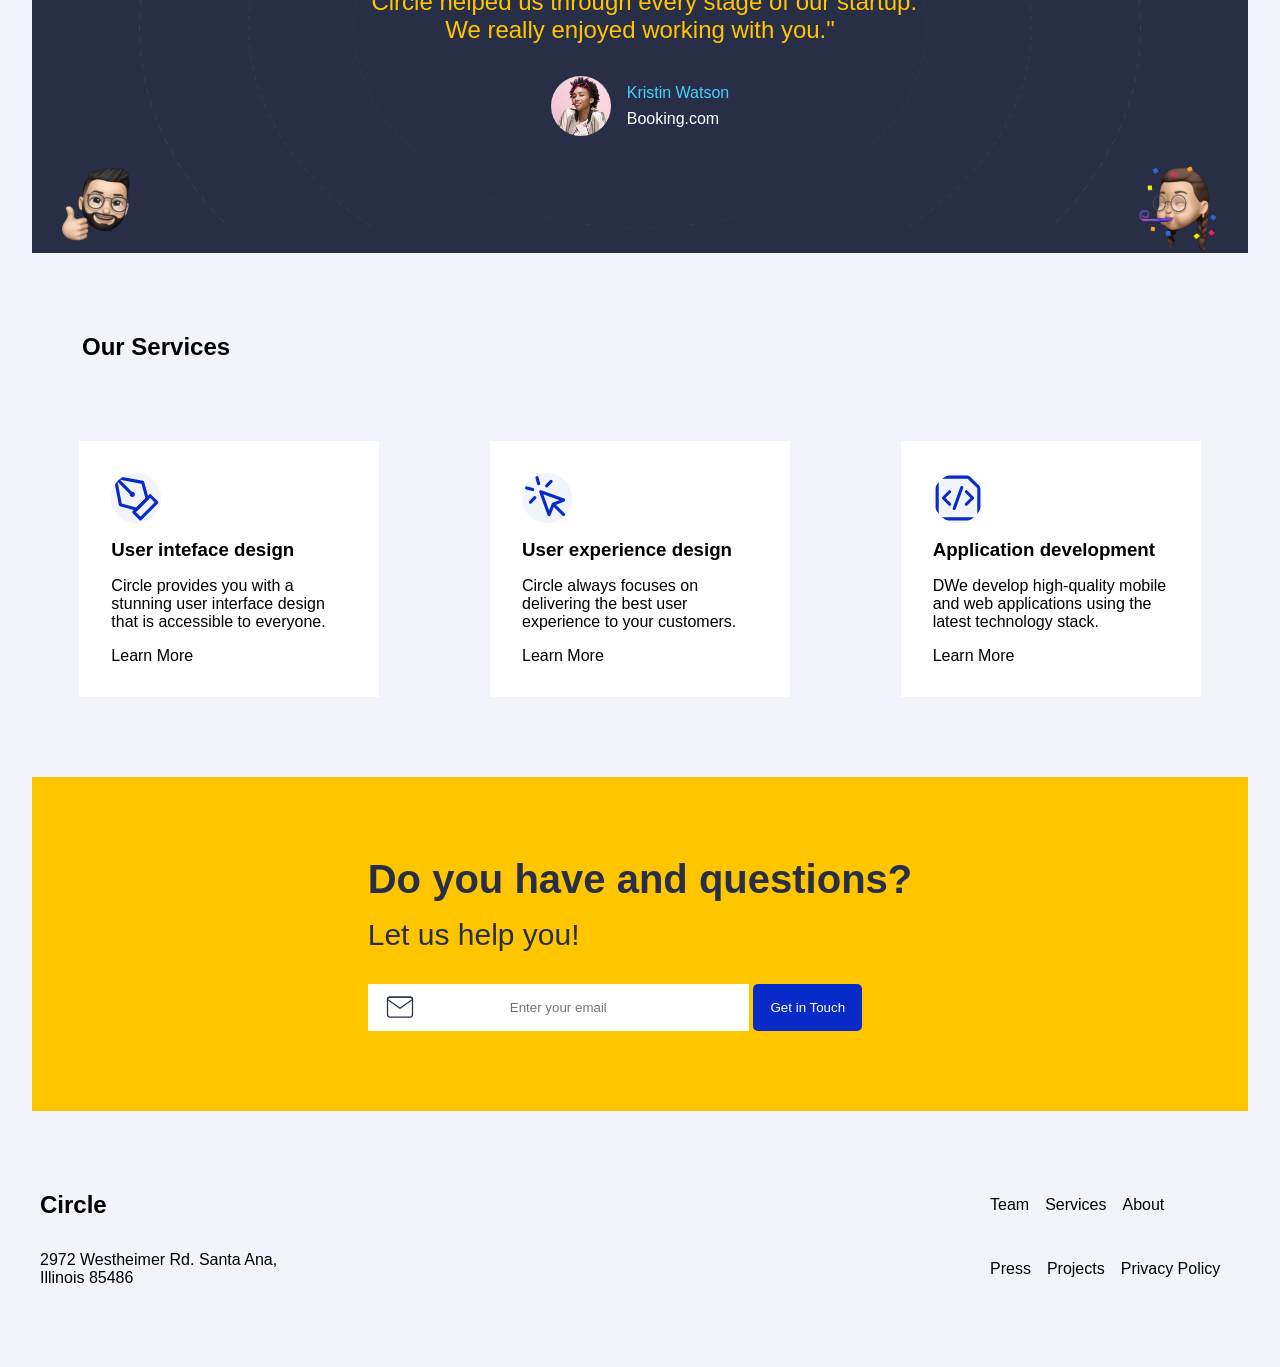
==== commit 78dbd4db: "done 01" ====
--- a/index.html
+++ b/index.html
@@ -8,9 +8,10 @@
     <link rel="icon" href="/Assets/logos/favicon.ico" type="image/x-icon">
 </head>
 <body>
+    <div id="overlay"></div>
     <header>
-        <a href="index.html"><img src="/Assets/logos/circle.svg" alt=""></a>
-        <svg id="menu-burger" xmlns="http://www.w3.org/2000/svg" width="24" height="24" viewBox="0 0 24 24" fill="none" stroke="currentColor" stroke-width="2" stroke-linecap="round" stroke-linejoin="round" class="icon icon-tabler icons-tabler-outline icon-tabler-menu-2"><path stroke="none" d="M0 0h24v24H0z" fill="none" /><path d="M4 6l16 0" /><path d="M4 12l16 0" /><path d="M4 18l16 0" /></svg>
+        <a href="index.html"><img class="logo" src="/Assets/logos/circle.svg" alt=""></a>
+        <svg id="menu-burger" xmlns="http://www.w3.org/2000/svg" width="50" height="50" viewBox="0 0 24 24" fill="none" stroke="currentColor" stroke-width="2" stroke-linecap="round" stroke-linejoin="round" class="icon icon-tabler icons-tabler-outline icon-tabler-menu-2"><path stroke="none" d="M0 0h24v24H0z" fill="none" /><path d="M4 6l16 0" /><path d="M4 12l16 0" /><path d="M4 18l16 0" /></svg>
         
         <nav>
             <h1 id="cerrar">X</h1>
@@ -26,7 +27,7 @@
     <main>
         <section class="hero">
             <div class="hero-content">
-                <h2>Empower Your Business with Stunning Design</h2>
+                <h2>Empower Your Business with Stunning Design!</h2>
                 <p>Circle is a digital design and development studio. We design and develop astonishing websites and mobile apps.</p>
                 <div class="hero-buttons">
                     <button>Get in touch</button>
--- a/style.css
+++ b/style.css
@@ -46,7 +46,7 @@
     box-sizing: border-box;
 }
 body{
-    margin: 0 auto;
+    margin: 2rem;
     background-color: #F3F4FB;
 }
 header{
@@ -58,8 +58,8 @@
 }
 .logo {
     /* font-size: var(--fs-h4); */
-    font-weight: var(--fw-bold);
-    color: var(--color-brand-primary);
+    width: 100px;
+    height: 100px;
 }
 header ul {
     list-style: none;
@@ -160,24 +160,32 @@
     gap: 1rem;
 }
 .hero-content h2 {
-    font-size: 50px;
+    font-size: 3em;
     font-weight: var(--fw-bold);
+    margin-bottom: 20px;
 }
 .hero-content p {
     font-size: var(--fs-body-intro);
     font-weight: var(--fw-regular);
+    margin-bottom: 40px;
 }
 .hero-content button {
+    font-size: 16px;
     background-color: var(--color-brand-primary);
     color: white;
     border: none;
-    padding: 1rem 1.5rem;
+    padding: 1.2rem;
+    border-radius: 5px;
     cursor: pointer;
+    margin-right: 1rem;
+}
+.hero-content button:hover {
+    color: var(--color-status-warning);
 }
 .hero-content span {
-    color: var(--color-brand-primary);
+    font-size: 16px;
+    color: gray;
     cursor: pointer;
-    text-decoration: underline;
 }
 
 .logos-section {
@@ -415,12 +423,37 @@
 }
 .project-main-image {
     width: 100%;
-    height: 500px;
+    height: 40vh;
     object-fit: cover;
-}
+    margin-bottom: 2rem;
+    object-fit: cover;
+    transform: translateY(0);
+    transition: transform 0.5s ease infinite;
+    filter: drop-shadow(5px 5px 20px #c414ca74);
+}
+
+.project-main-image {
+    transform: translateY(-5px);
+}
+
 .project-header div{
     display: flex;
     justify-content: space-between;
+}
+.project-header, h1{
+    margin-bottom: 2rem;
+}
+.project-content p {
+    color: #6b708d;
+}
+.projcet-tagline {
+ color: #6b708d;
+ font-size: 12px;
+}
+.project-date{
+    font-size: 12px;
+    color: #6b708d;
+    font-style: italic;
 }
 
 #contact form {
@@ -537,7 +570,7 @@
 
     #menu-burger, #cerrar {
         display: block;
-        font-size: 1.25rem;
+        font-size: 35px;
         background-color: transparent;
         cursor: pointer;
         text-align: end;
@@ -547,21 +580,28 @@
         position: relative;
     }
     header nav{
-        display: block;
+    display: block;
+    color: white;
+    text-align: center;
         opacity: 0;
         visibility: hidden;
-        background-color: rgba(0, 0, 0, 0.798);
-        position: absolute; 
+        background-color: rgba(0, 0, 0, 0.85);
+        position: fixed;        /* fixed en vez de absolute — se ancla a la pantalla */
+        top: 0;
         right: 0;
-        top: 0;
+        height: 100vh;          /* ocupa todo el alto */
+        width: 40%;             /* ancho del panel */
+        padding: 2rem;
+        border-left: 1px solid rgba(255, 255, 255, 0.15);
+        box-shadow: -6px 0 24px 100vmax rgba(0, 0, 0, 0.6);
+        z-index: 10000;
         text-align: center;
-        border-left: 1px solid rgba(255, 255, 255, 0.15);
-        box-shadow: 0px 0 24px 100vmax rgba(0, 0, 0, 0.6), /* sombra */
-                   inset 1px 0 0 rgba(255,255,255,0.05); /* brillo sutil interior */
-        z-index: 10000;
-        transition: all 0.35s ease;
-
+        transition: opacity 0.35s ease, visibility 0.35s ease, transform 0.35s ease;
         transform: translateX(100%);
+    }
+    nav li a:hover{
+        color: var(--color-brand-accent);
+        text-decoration: none;
     }
 
     .visible {
@@ -574,6 +614,18 @@
         flex-direction: column;
         gap: 1rem;
         padding: 1rem;
+    }
+    .hero{
+        flex-direction: column;
+    }
+    .hero-image{
+        margin: 0 auto;
+    }
+    .hero-image img:nth-child(2), .hero-image img:nth-child(3) {
+        display: none;
+    }
+    body{
+        margin: 2rem ;
     }
 }
 .error-message {
@@ -599,3 +651,19 @@
         text-shadow: #b4cf06 0px 0px, #0649cf 0px 0px;
     }
 }
+
+
+input.valido, textarea.valido {
+  border-color: #38a169;
+  border-left: 4px solid #38a169;
+  box-shadow: -4px 0 10px rgba(56, 161, 105, 0.4); 
+}
+
+input.invalido, textarea.invalido {
+  border-color: #e53e3e;
+  border-left: 2px solid #e53e3e;
+  box-shadow: -4px 0 10px rgba(229, 62, 62, 0.4); 
+}
+input, textarea {
+  outline: none;
+}
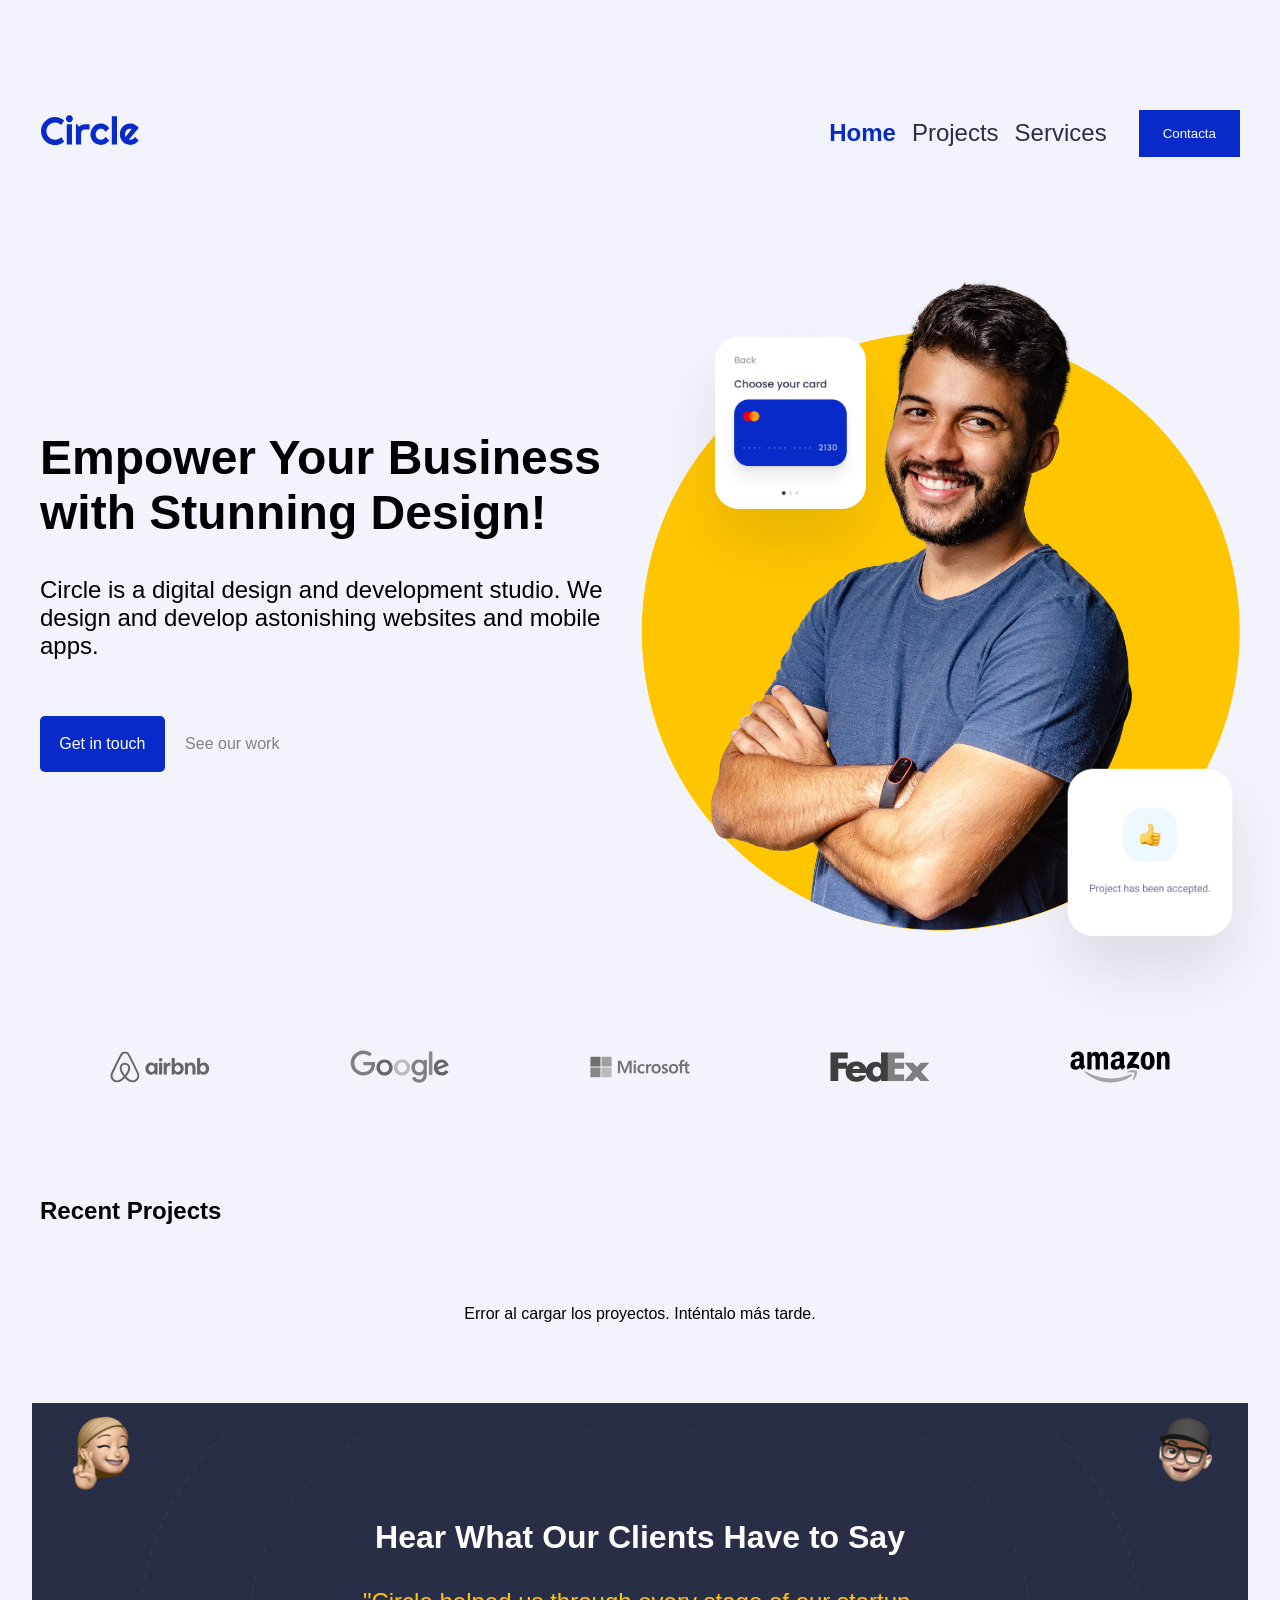
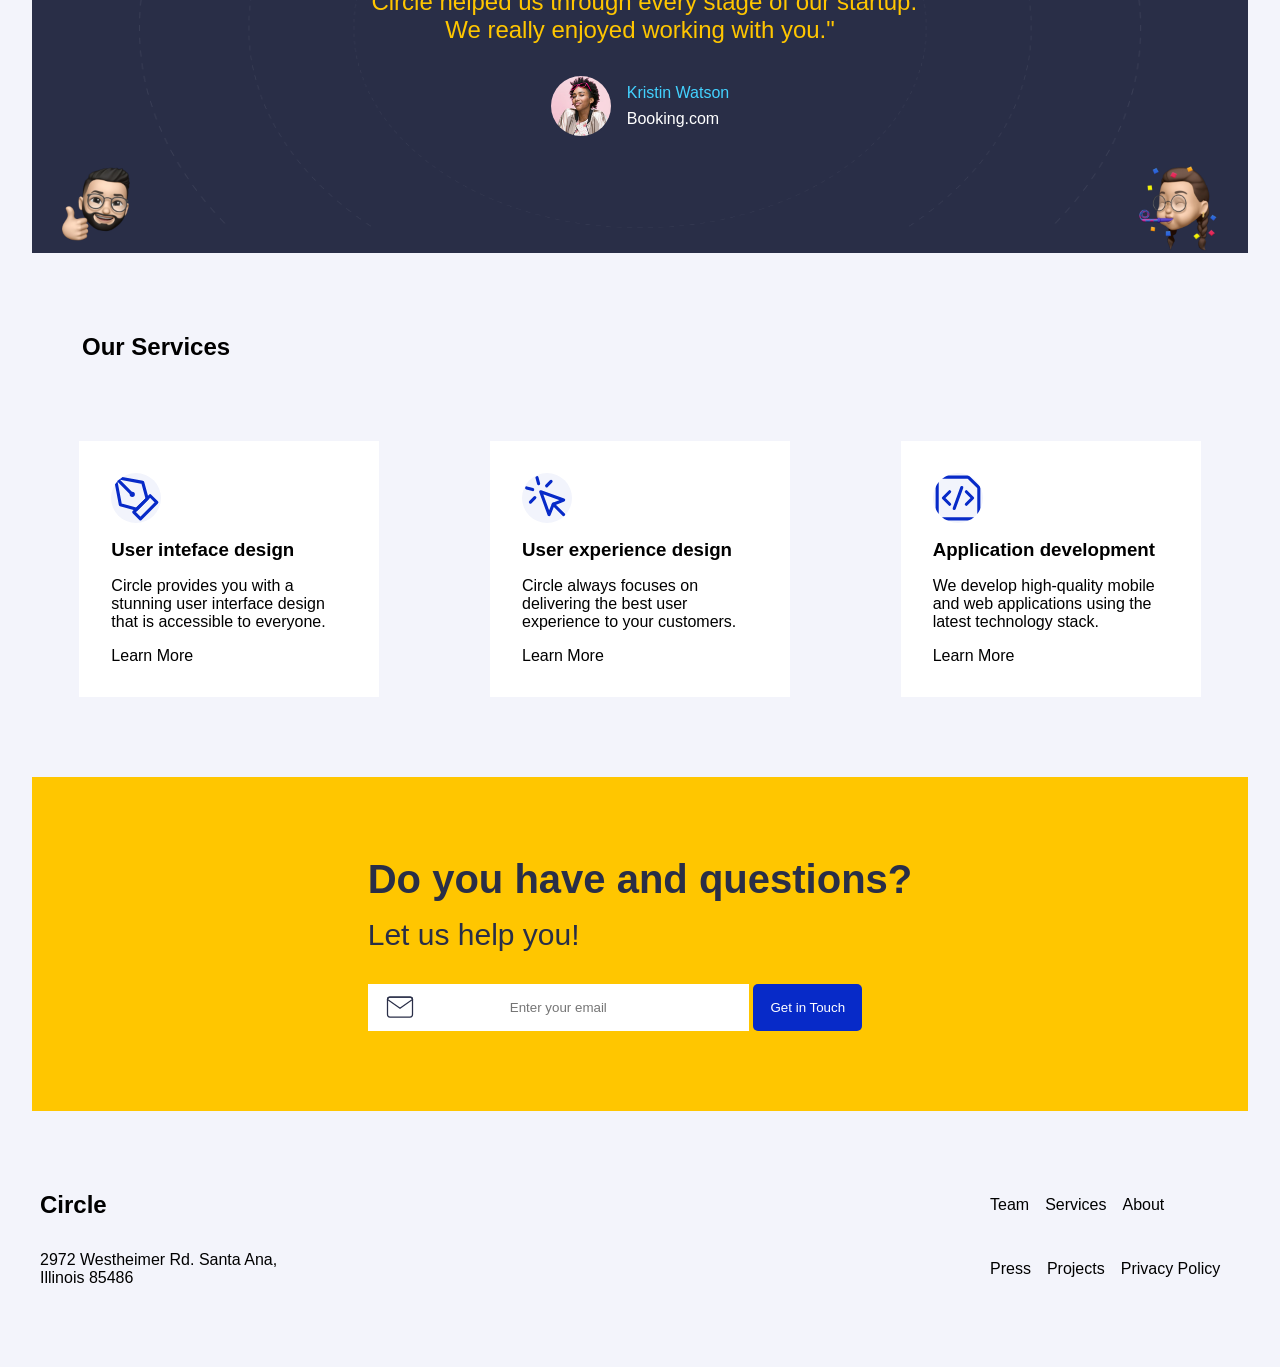
==== commit 2b9fcfa5: "error" ====
--- a/index.html
+++ b/index.html
@@ -112,7 +112,7 @@
                     <div class="card">
                         <img src="Assets/services-section/icons/3.svg" alt="">
                         <h3>Application development</h3>
-                        <p>DWe develop high-quality mobile and web applications using the latest technology stack.</p>
+                        <p>We develop high-quality mobile and web applications using the latest technology stack.</p>
                         <span>Learn More</span>
                     </div>
                 </div>
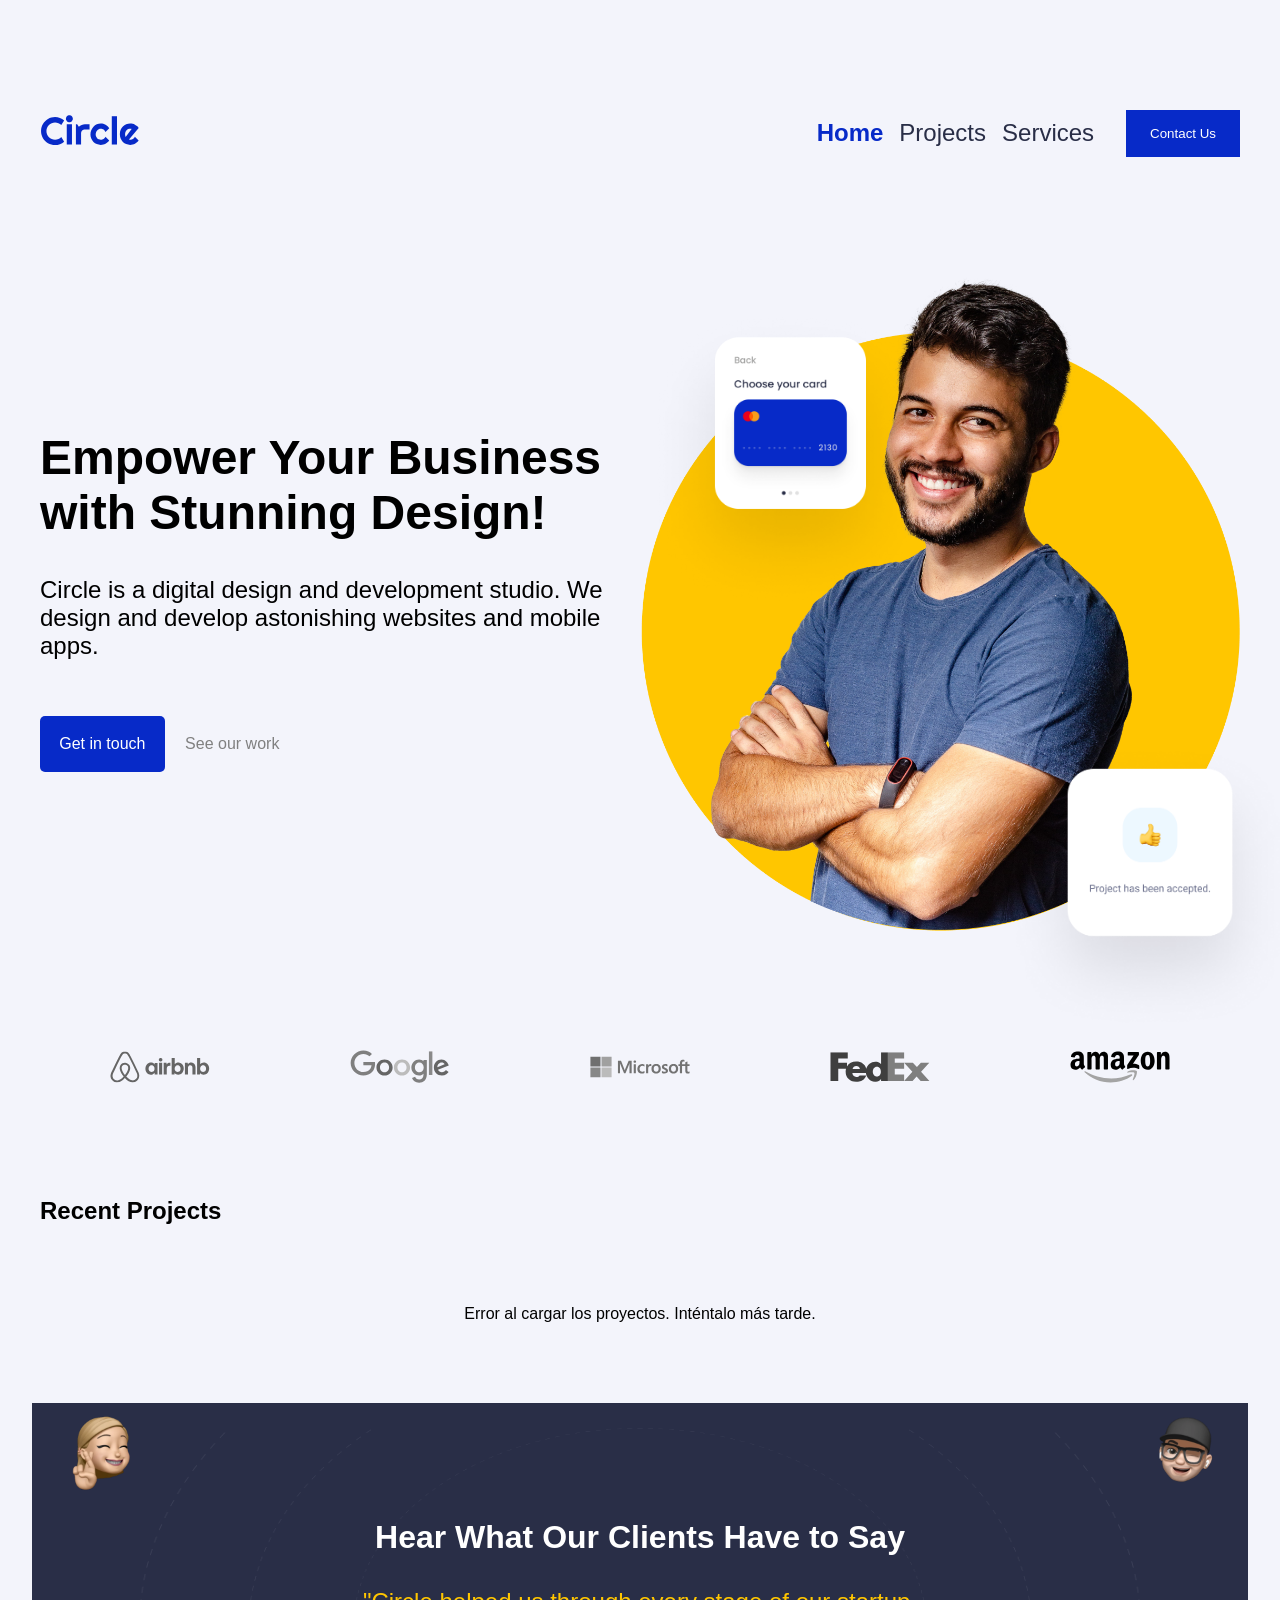
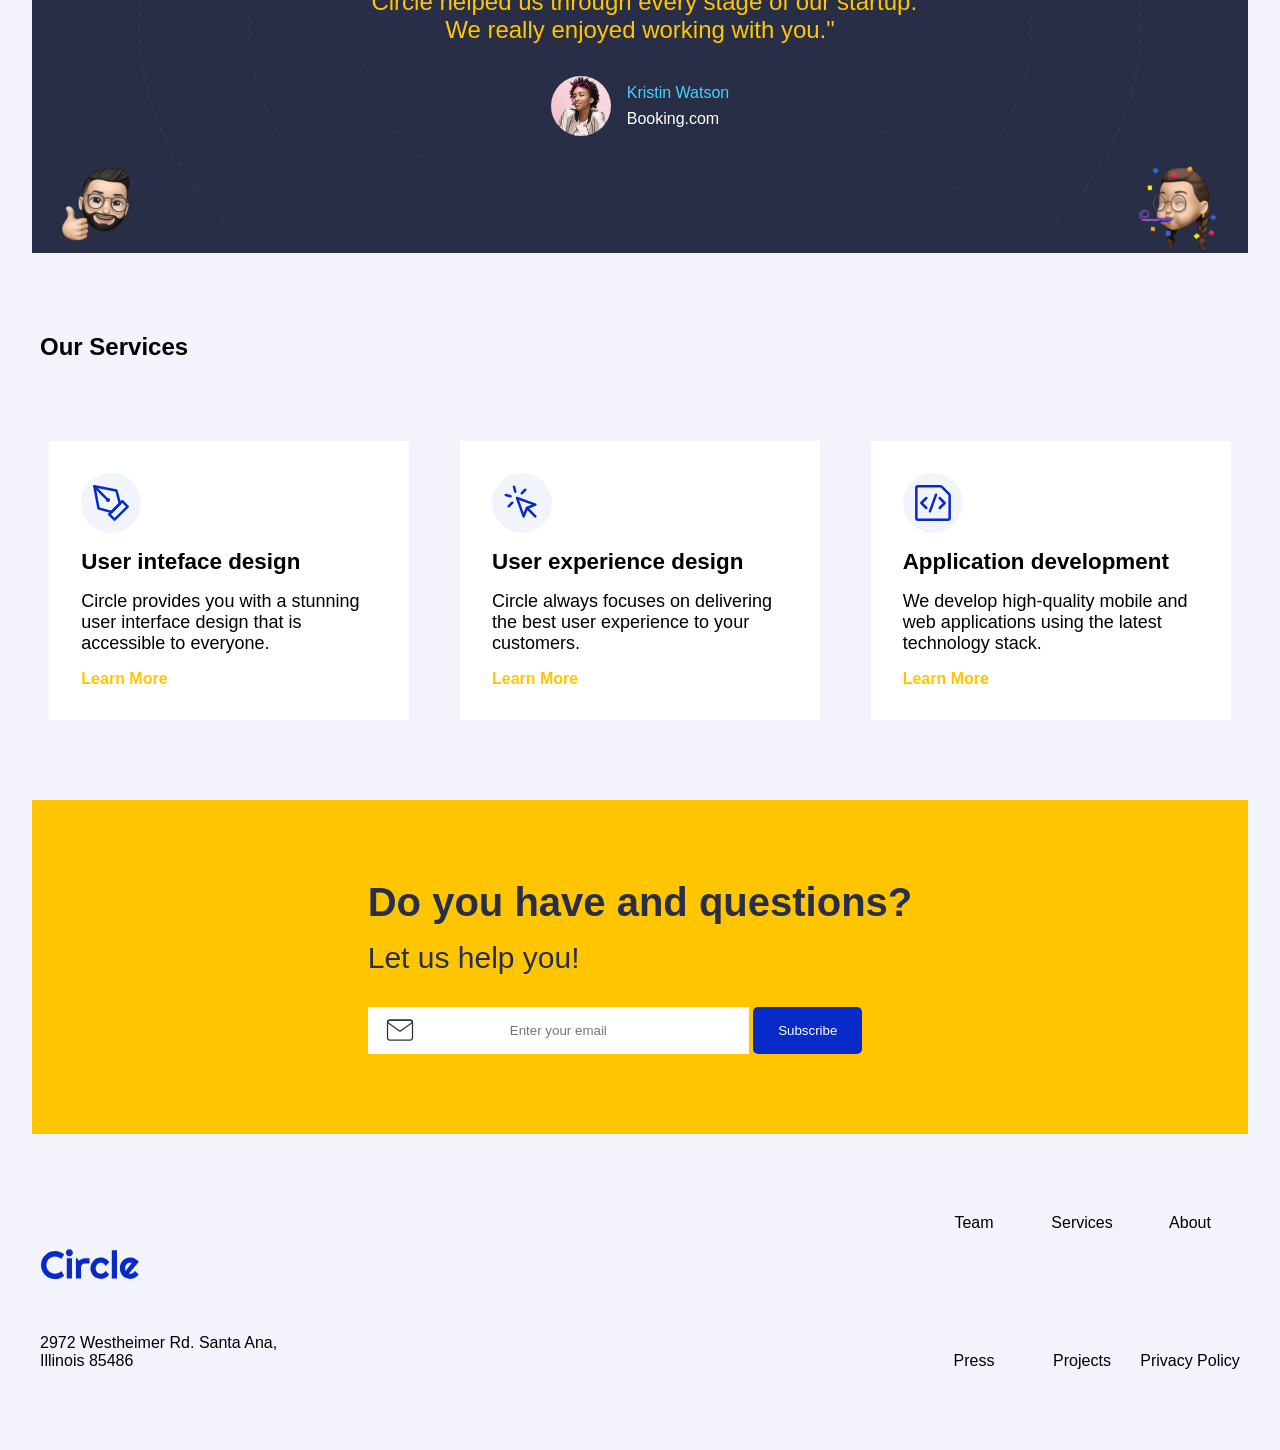
==== commit 10291802: "ajustes responsive" ====
--- a/index.html
+++ b/index.html
@@ -20,7 +20,7 @@
                 <li><a href="#proyectos">Projects</a></li>
                 <li><a href="#services-sectionLink">Services</a></li>
             </ul>
-            <button><a href="../pages/contact.html">Contacta</a></button>
+            <button><a href="../pages/contact.html">Contact Us</a></button>
         </nav>
         
     </header>
@@ -98,19 +98,21 @@
                 <h2>Our Services</h2>
                 <div id="services-container">
                     <div class="card">
-                        <img src="Assets/services-section/icons/1.svg" alt="">
+                        <div><img src="Assets/services-section/icons/1.svg" alt=""></div>
                         <h3>User inteface design</h3>
                         <p>Circle provides you with a stunning user interface design that is accessible to everyone.</p>
                         <span>Learn More</span>
                     </div>
                     <div class="card">
+                        <div>
                         <img src="Assets/services-section/icons/2.svg" alt="">
+                        </div>
                         <h3>User experience design</h3>
                         <p>Circle always focuses on delivering the best user experience to your customers.</p>
                         <span>Learn More</span>
                     </div>
                     <div class="card">
-                        <img src="Assets/services-section/icons/3.svg" alt="">
+                        <div><img src="Assets/services-section/icons/3.svg" alt=""></div>
                         <h3>Application development</h3>
                         <p>We develop high-quality mobile and web applications using the latest technology stack.</p>
                         <span>Learn More</span>
@@ -125,27 +127,29 @@
                     <p>Let us help you!</p>
                     <div>
                         <input type="email" name="" id="" placeholder="Enter your email">
-                        <button>Get in Touch</button>
+                        <button>Subscribe</button>
                     </div>
                 </div>
             </div>
         </section>
     </main>
     <footer>
-        <div><h2>Circle</h2>
+        <div class="footer-info">
+            <a href="index.html"><img class="logo" src="/Assets/logos/circle.svg" alt=""></a>
+            <p>2972 Westheimer Rd. Santa Ana, 
+                <br>Illinois 85486 </p>
+        </div>
+        <div class="footer-links">
         <ul>
             <li>Team</li>
             <li>Services</li>
             <li>About</li>
-        </ul></div>
-        <div>
-            <p>2972 Westheimer Rd. Santa Ana, 
-                <br>Illinois 85486 </p>
-                <ul>
-                    <li>Press</li>
-                    <li>Projects</li>
-                    <li>Privacy Policy</li>
-                </ul>
+        </ul>
+        <ul>
+            <li>Press</li>
+            <li>Projects</li>
+            <li>Privacy Policy</li>
+        </ul>
         </div>
     </footer>
     
--- a/style.css
+++ b/style.css
@@ -316,16 +316,22 @@
 }
 .card {
     padding: 2rem;
-    width: 25%;
+    width: 30%;
     display: flex;
     flex-direction: column;
     justify-content: center;
     gap: 1rem;
     background-color: #ffffff;
 }
-.card img{
-    width: 50px;
-    height: 50px;
+.card p{
+    font-size: 18px;
+}
+.card div {
+    width: 60px;
+    height: 60px;
+    display: flex;
+    align-items: center;
+    justify-content: center;
     background-color: var(--color-bg-main);
     border-radius: 50%;
 }
@@ -337,7 +343,18 @@
 }
 .services h2 {
     margin-top: 5rem;
-    margin-left: 3.5%;
+}
+
+.card h3 {
+    font-size: 1.4rem;
+}
+
+.card span {
+    margin-top: 1rem;
+    color: var(--color-brand-accent);
+    font-weight: bold;
+    cursor: pointer;
+    margin-top: auto;
 }
 .banner {
     background-color: var(--color-brand-accent);
@@ -350,33 +367,40 @@
     max-width: 1400px;
 }
 
-footer div:first-child {
-    display: flex;
-    align-items: center;
+
+footer{
+    display: flex;
+    gap: 1rem;
+}
+.footer-links{
+    display: flex;
+    flex-direction: column;
+    gap: 1rem;
+}
+footer .footer-info {
+    flex: 1;
+    display: flex;
+    flex-direction: column;
     justify-content: space-between;
     gap: 1rem;
-    margin-bottom: 2rem;
-}
-footer div:nth-child(2) {
-    display: flex;
-    align-items: center;
+}
+.footer-links{
+    display: flex;
     justify-content: space-between;
-    gap: 1rem;
-}
-footer div:nth-child(2) ul{
+    gap: 0.5rem;
+}
+.footer-links ul{
     display: flex;
     list-style: none;
-    gap: 1rem;
-    width: 250px;
-    align-items: center;
-}
-footer div:first-child ul{
-    display: flex;
-    width: 250px;
-    list-style: none;
-    gap: 1rem;
-    align-items: center;
-}
+    gap: 0.5rem;
+}
+.footer-links ul li {
+    cursor: pointer;
+    width: 100px;
+    text-align: center;
+}
+
+
 
 #projects-container {
     display: flex;
@@ -389,11 +413,10 @@
 .project-card {
     display: flex;
     flex-direction: column;
-    justify-content: center;
     gap: 1rem;
     background-color: #ffffff;
     width: 30%;
-    height: 400px;
+    flex: 1; 
 }
 
 .projects{
@@ -404,9 +427,14 @@
     margin-top: 5rem;
     margin-bottom: 5rem;
 }
+.projects h3 {
+    font-size: 1.4rem;
+}
 .project-card img {
     width: 100%;
-    height: 70%;
+    height: 220px;
+    object-fit: cover;
+    object-position: center;
 }
 
 .project-info {
@@ -414,12 +442,15 @@
     flex-direction: column;
     gap: 1rem;
     padding: 1rem;
+    flex: 1;  
 }
 
 .project-info a {
+    margin-top: 1rem;
     color: var(--color-brand-accent);
     text-decoration: none;
     font-weight: bold;
+    margin-top: auto;
 }
 .project-main-image {
     width: 100%;
@@ -553,7 +584,7 @@
         flex-wrap: wrap;
     }
     .project-card {
-        width: 70%;
+        width: 90%;
     }
     .projects h2 {
         text-align: center;
@@ -562,7 +593,7 @@
         flex-direction: column;
     }
     #services-container .card {
-        width: 70%;
+        width: 90%;
     }
     .container h2 {
         text-align: center;
@@ -578,6 +609,8 @@
     }
     header{
         position: relative;
+        margin-top: 1.5rem;
+        padding: 0 1rem;
     }
     header nav{
     display: block;
@@ -599,10 +632,10 @@
         transition: opacity 0.35s ease, visibility 0.35s ease, transform 0.35s ease;
         transform: translateX(100%);
     }
-    nav li a:hover{
-        color: var(--color-brand-accent);
-        text-decoration: none;
-    }
+    nav li a{
+        color: white !important;
+    }
+
 
     .visible {
         opacity: 1;
@@ -625,8 +658,40 @@
         display: none;
     }
     body{
-        margin: 2rem ;
-    }
+        margin: 0 ;
+        padding: 1rem;
+    }
+    .emoji-tl, .emoji-tr, .emoji-bl, .emoji-br {
+        display: none;
+    }
+    #contact form {
+        width: 100%;
+    }
+    .banner {
+        padding: 2rem 1rem;
+        flex-direction: column;
+        text-align: center;
+    }
+    .banner h2 { font-size: 1.5rem; }
+    .banner p  { font-size: 1.2rem; }
+    .banner input  { width: 100%; }
+    .banner button { width: 50%; margin-top: 1rem;}
+    footer{
+        flex-direction: column;
+    }
+    #testimonials-container h3{
+        font-size: 1.5rem;
+    }
+    #testimonials-container p{
+        font-size: 1rem;
+    }
+    footer a, footer div{
+        text-align: center;
+    }
+    footer{
+        align-items: center;
+    }
+
 }
 .error-message {
     color: red;
@@ -666,4 +731,124 @@
 }
 input, textarea {
   outline: none;
+}
+
+/* Toque de spinner and modal */
+/* HTML: <div class="loader"></div> */
+.loader {    
+  --r1: 154%;
+  --r2: 68.5%;
+  width: 60px;
+  aspect-ratio: 1;
+  border-radius: 50%; 
+  background:
+    radial-gradient(var(--r1) var(--r2) at top   ,#0000 79.5%,var(--color-brand-primary) 2px 80%),
+    radial-gradient(var(--r1) var(--r2) at bottom,var(--color-brand-primary) 2px 79.5%,#0000 80%),
+    radial-gradient(var(--r1) var(--r2) at top   ,#0000 79.5%,var(--color-brand-primary) 2px 80%),
+    #ccc;
+  background-size: 50.5% 220%;
+  background-position: -100% 0%,0% 0%,100% 0%;
+  background-repeat:no-repeat;
+  animation: l9 2s infinite linear;
+}
+@keyframes l9 {
+    33%  {background-position:    0% 33% ,100% 33% ,200% 33% }
+    66%  {background-position: -100%  66%,0%   66% ,100% 66% }
+    100% {background-position:    0% 100%,100% 100%,200% 100%}
+}
+/* Modal oculto por defecto */
+#modal { display: none; 
+    position: fixed;
+    top: 0;
+    left: 0;
+    width: 100%;
+    height: 100%;
+    background: rgba(0, 0, 0, 0.5);
+}
+
+
+
+/* Coherencia con la estética de la página */
+.modal-content {
+    margin: 10% auto;
+    max-width: 420px;
+    position: relative;
+    background: linear-gradient(135deg, var(--color-bg-light), var(--color-ui-pale-blue));
+    border: 1px solid var(--color-ui-soft-blue);
+    padding: 3rem 2rem;
+    border-radius: 1.5rem;
+    text-align: center;
+    display: flex;
+    flex-direction: column;
+    align-items: center;
+    gap: 1.5rem;
+    box-shadow: 0 20px 60px rgba(7, 42, 200, 0.2);
+}
+
+#modal p {
+    color: var(--color-text-main);
+    font-size: 1.5rem;
+    font-weight: bold;
+    margin: 0;
+}
+
+#msg-secundario, #msg-donate{
+    font-size: 1rem !important;
+    font-weight: 400 !important;
+    color: var(--color-text-muted) !important;
+}
+
+#close-modal {
+    position: absolute;
+    top: 1rem;
+    right: 1rem;
+    color: var(--color-text-muted);
+    font-size: 1.2rem;
+    cursor: pointer;
+}
+
+/* Checkmark SVG animado */
+.checkmark {
+    width: 80px;
+    height: 80px;
+}
+
+.checkmark-circle {
+    stroke: var(--color-brand-primary);
+    stroke-width: 2;
+    stroke-dasharray: 166;
+    stroke-dashoffset: 166;
+    animation: drawCircle 0.6s ease forwards;
+}
+
+.checkmark-check {
+    stroke: var(--color-brand-primary);
+    stroke-width: 3;
+    stroke-linecap: round;
+    stroke-linejoin: round;
+    stroke-dasharray: 48;
+    stroke-dashoffset: 48;
+    animation: drawCheck 0.4s 0.6s ease forwards;
+}
+
+@keyframes drawCircle {
+    to { stroke-dashoffset: 0; }
+}
+
+@keyframes drawCheck {
+    to { stroke-dashoffset: 0; }
+}
+
+/* Footer donate */
+.footer-donate {
+    text-align: center;
+    font-size: var(--fs-caption-2);
+    margin-top: 1.5rem;
+    padding-top: 1rem;
+    border-top: 1px solid #aaa6a6;
+}
+
+.footer-donate span {
+    display: block;
+    margin-top: 0.3rem;
 }
